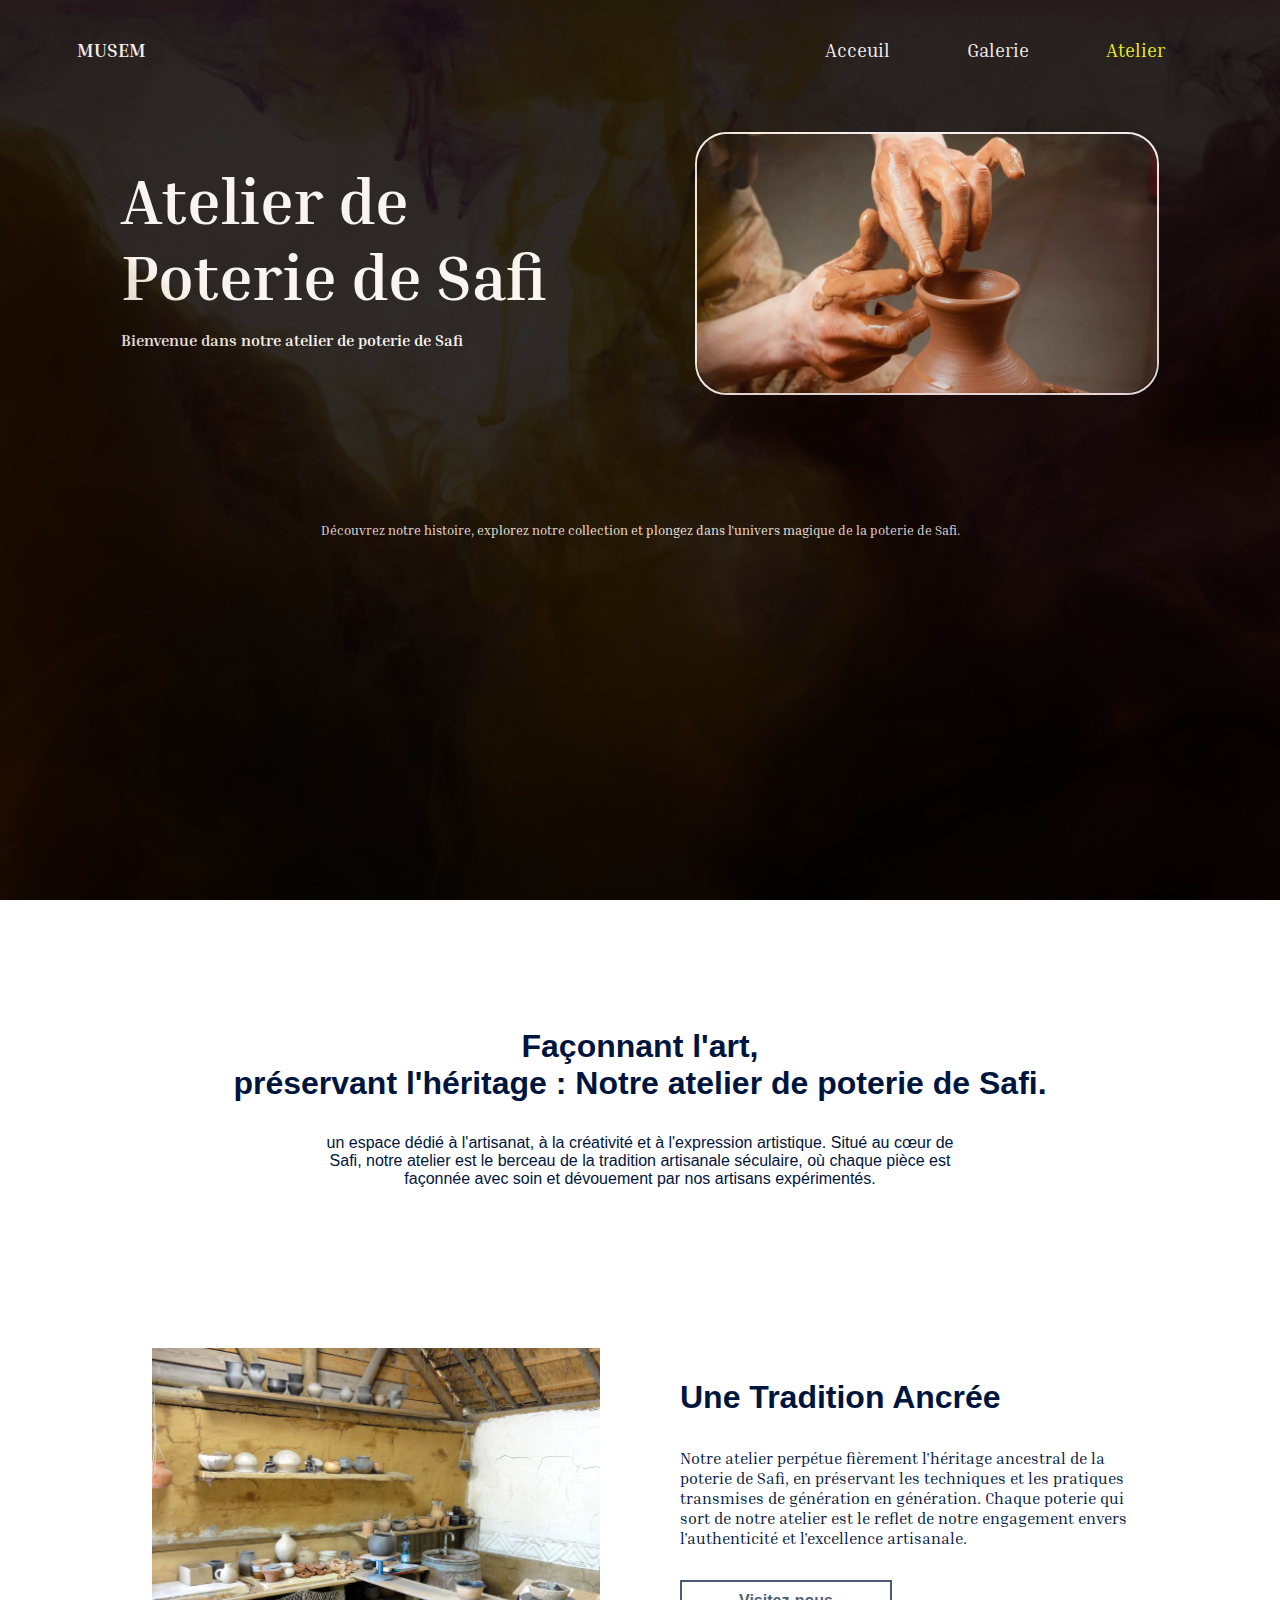
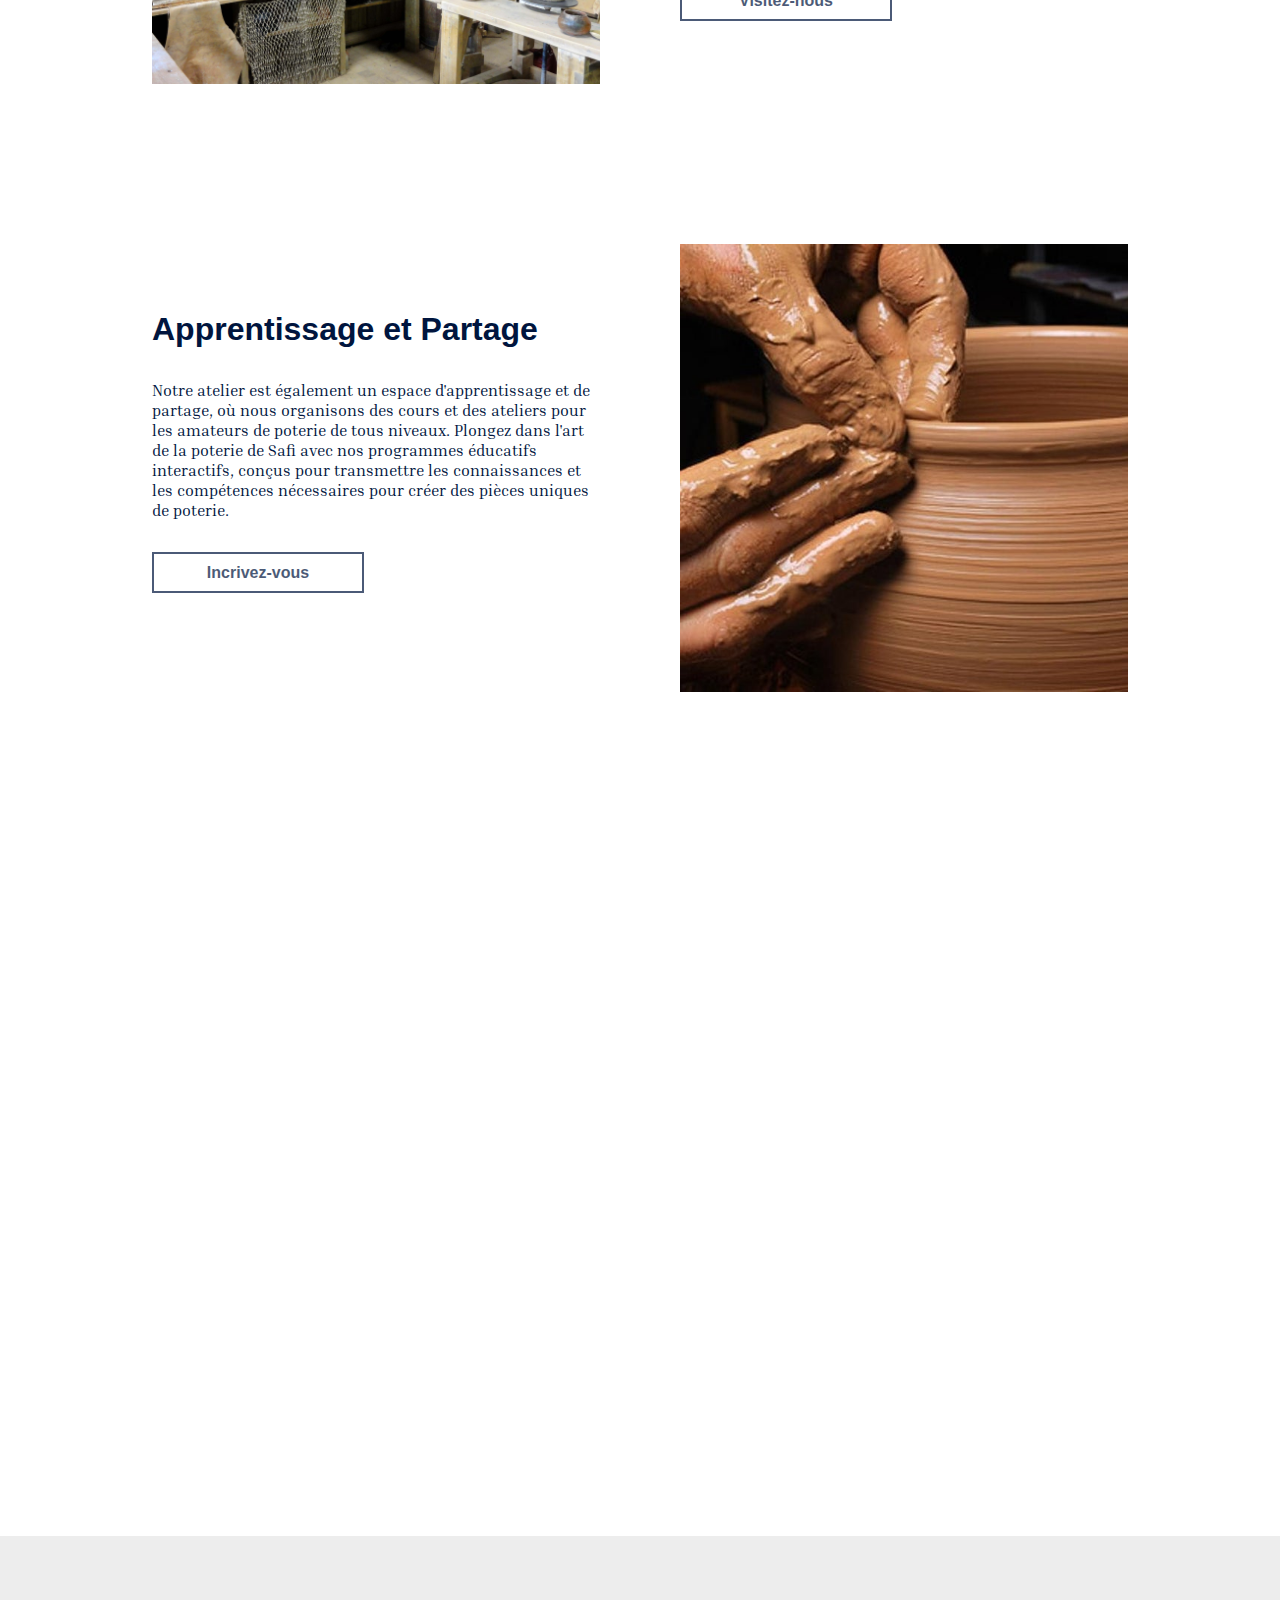
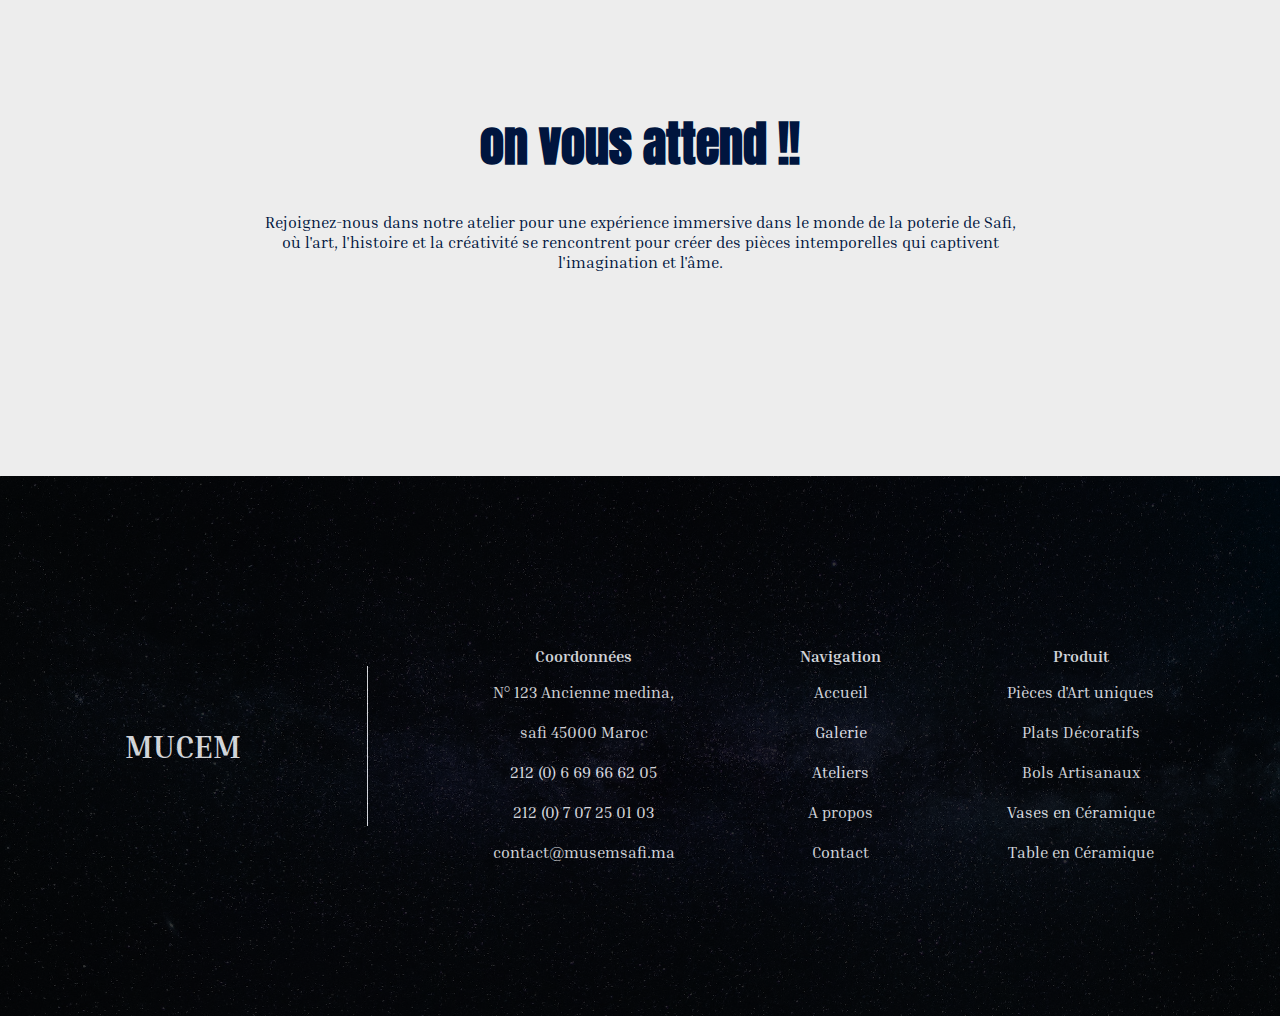
==== code/atelier.html @ c01fb193 "la partie desktop sans caroussel et faq" ====
<!DOCTYPE html>
<html lang="en">
<head>
    <meta charset="UTF-8">
    <meta name="viewport" content="width=device-width, initial-scale=1.0">
    <link rel="stylesheet" href="style.css">
    <title>Document</title>
</head>
<body>
    <header class="page3">
        <div class="p2">
            
                <nav class="navi">
                    <div class="logo">
                        <span>
                            MUSEM
                        </span>
                    </div>
                    <div class="nav-bar">
                        <ul class="navigation">
                            <li><a href="index.html">Acceuil</a></li>
                            <li><a href="galerie.html" >Galerie</a></li>
                            <li><a href="atelier.html" class="mactive">Atelier</a></li>
                        </ul>
                    </div>
                </nav>
                <div class="contenu-page2">
                    <div class="desc-page2">
                        <h1>
                            Atelier de <br> Poterie de Safi
                        </h1>
                        <p> Bienvenue dans notre atelier de poterie de Safi</p>
                        
                    </div>
                    <div class="image-page2">
                        <img src="../Images/i.webp" alt="">
                    </div>
        
                </div>
            
            <p class="stitre">Découvrez notre histoire, explorez notre collection et plongez dans l'univers magique de la poterie de Safi.</p>

            

        </div>
    </header>
    <main>
        <section class="a-s1">
            <div class="a-s1-desc">
                <h1>
                    Façonnant l'art, <br>
                    préservant l'héritage : Notre atelier de poterie de Safi.
                </h1>
                <p>
                    un espace dédié à l'artisanat, à la créativité et à l'expression artistique. Situé au cœur de Safi, notre atelier est le berceau de la tradition artisanale séculaire, où chaque pièce est façonnée avec soin et dévouement par nos artisans expérimentés.
                </p>

            </div>
            <div class="box-a">
                <img src="../Images/A1.jpg" alt="">
                <div class="box-a-desc">
                    <h3>
                        Une Tradition Ancrée
                    </h3>
                    <p>Notre atelier perpétue fièrement l'héritage ancestral de la poterie de Safi, en préservant les techniques et les pratiques transmises de génération en génération. Chaque poterie qui sort de notre atelier est le reflet de notre engagement envers l'authenticité et l'excellence artisanale.</p>
                    <a href="">Visitez-nous</a>

                </div>

            </div>
            <div class="box-a box2-a">
                <img src="../Images/A2.jpg" alt="">
                <div class="box-a-desc">
                    <h3>
                        Apprentissage et Partage
                    </h3>
                    <p>Notre atelier est également un espace d'apprentissage et de partage, où nous organisons des cours et des ateliers pour les amateurs de poterie de tous niveaux. Plongez dans l'art de la poterie de Safi avec nos programmes éducatifs interactifs, conçus pour transmettre les connaissances et les compétences nécessaires pour créer des pièces uniques de poterie.</p>
                    <a href="">Incrivez-vous</a>

                </div>

            </div>

        </section>
        <section class="a-s2">
            <h1>on vous attend !!</h1>
            <p>Rejoignez-nous dans notre atelier pour une expérience immersive dans le monde de la poterie de Safi, où l'art, l'histoire et la créativité se rencontrent pour créer des pièces intemporelles qui captivent l'imagination et l'âme.</p>

        </section>
    </main>
    <footer>
        <div class="allo">
            <div>
                <h1>MUCEM</h1>
            </div>
            <div class="tr"></div>
            <div>
                <h4>Coordonnées</h4>
                <p>N° 123 Ancienne medina,
                    <br><br>safi 45000 Maroc
                    <br><br>212 (0) 6 69 66 62 05
                    <br><br>212 (0) 7 07 25 01 03
                    <br><br>contact@musemsafi.ma
                </p>
            </div>
            <div>
                <h4>Navigation</h4>
                <p>Accueil
                 <br><br>Galerie
                 <br><br>Ateliers
                 <br><br>A propos
                 <br><br>Contact
                </p>
            </div>
            <div>
                <h4>Produit</h4>
                <p>Pièces d'Art uniques
                 <br><br>Plats Décoratifs
                 <br><br>Bols Artisanaux
                 <br><br>Vases en Céramique
                 <br><br>Table en Céramique
                </p>
            </div>
        </div>
    </footer>
    
</body>
</html>
---- code/style.css ----
@import url('https://fonts.cdnfonts.com/css/brogte');
@import url('https://fonts.googleapis.com/css2?family=Anton&family=Inria+Serif:wght@300;400;700&family=Irish+Grover&display=swap');
@import url('https://fonts.googleapis.com/css2?family=Inria+Serif:wght@300;400;700&family=Irish+Grover&display=swap');

body, h1, h2, h3, h4, h5, h6, p, ol, ul {
    font-family: Inria Serif;
    margin: 0;
    padding: 0;
  }
  
  ol, ul {
    list-style: none;
  }
  
  img {
    max-width: 100%;
    height: auto;
  }
 

.page1{
    height: 100vh;
    background-image: url('../Images/1.jpg');
    background-position:center;
    background-size: cover;
}
.navi{
    display: flex;
    padding: 2em 4em;
    justify-content: space-between;
    font-size: 1.2em;
}
.navigation{
    display: flex;    
}

.navigation li{
    margin: 0 2em;
}
.navigation li a{
    text-decoration: none;
    color: white;
}

.logo span{
    color: white;
    font-weight: 700;
}

.mactive{
    color: #eeff00 !important;
}


.contenu-page1{
    display: flex;
    justify-content: space-between;
    align-items: center;
    margin: 2em 4em;
}

.desc-page1{
    width: 50%;
}
.desc-page1 h1{
    color: white;
    font-size: 4em;
}
.desc-page1 p{
    width: 60%;
    color: white;
    margin: 1em 0;
    font-weight: 700;
}
.desc-page1 a{
    background-color: white;
    padding: 0.6em 2em;
    border-radius: 2em;
    display: inline-block;
    margin: 1em 0;
    text-decoration: none;
    color: #494949;
    font-weight: 700;
}

.desc-page1 a:hover{
    
    border: 2px solid white;
    color: white;
    background-color: transparent;
    transition-duration: 1s;
}
.image-page1 {
    width: 50%;
    display: flex;
    justify-content: center;

}
.image-page1 img{
    width: 60%;
    
}


.s2{
    height: 60vh;
    background-image: url(../Images/bg.jpg);
    background-position:center;
    text-align: center;
    padding: 2em 2em;    
    display: flex;
    align-items: center;  
}
.s2 h1{
    font-family: 'Brogte', sans-serif;
    color: #00153E;
    font-size: 2em;                                                
}
.s2 p{
    width: 50%;
    margin: 1em auto;
    font-family: 'Brogte', sans-serif;
    color: #00153E;
}
.s2 a{
    background-color: #00153E;
    padding: 0.6em 2em;
    border-radius: 2em;
    display: inline-block;
    margin: 1em 0;
    text-decoration: none;
    color: white;
    font-weight: 700;
}

.s2 a:hover{
    border: 2px solid #00153E;
    color: #00153E;
    background-color: transparent;
    transition-duration: 2s;
}
/*-------------------------------------------------------------------------------------------------*/

.s3{
    height: 90vh;
    background-color: #EDEDED;
}

.s3 h1{
    font-family: 'Brogte', sans-serif;
    color: #00153E; 
    text-align: center;
    font-size: 2em;
    padding: 2em 0;
}
.i{
    width: 25%;
}
.caroussel{
    width: 100%;
    display: flex;
    position: relative;
   
    
}

.caroussel ul{
    margin: 0;
    padding: 0;
    list-style: none;
}

.slide{
    position: absolute;
    opacity: 0;
}

.slide[data-active]{
    opacity: 1;
}


.crou-desc{
    width: 25%;
    
}

.caroussel ul li{
    display: flex;
    justify-content: center;
    align-items: center;
    gap: 5em;
}

.caroussel ul li h2{
    font-family: 'Brogte', sans-serif;
    color: #00153E; 
}
.caroussel ul li p{
    
    margin: 1em 0;
}

/*-------------------------------------------------------------------------------------------------*/


.s4{
    height: 150vh;
    background-image: url('../Images/bg.jpg');
    background-size: cover;
    background-position: center;
}

.s4-t{
    text-align: center;
    font-family: 'Brogte', sans-serif;
    color: #00153E;
    font-size: 2em;
    padding-top: 2em;
    
}

.el1-s4{
    display: flex;
    align-items: center;
    justify-content: center;
    gap: 5em;
}

.s4-desc{
    width: 25%;

}

.s4-desc p{
    font-weight: 700;
    margin-bottom: 3em;
}

.s4-desc a{
    background-color: #00153E;
    padding: 0.7em 3em;
    border-radius: 2em;
    text-decoration: none;
    color: aliceblue;
}

.s4-desc a:hover{
    border: 2px solid #00153E;
    color: #00153E;
    background-color: transparent;
    transition-duration: 1s;
}

.el2-s4{
    display: flex;
    align-items: center;
    justify-content: center;
    gap: 5em;
    margin: 4em 0;
}

.s4-el2-desc{
    width: 25%;
    
}
.s4-el2-desc h2{
    font-family: 'Brogte', sans-serif;
    color: #00153E;
    font-size: 2em;
    margin: 1em 0;
}
.s4-el2-desc p{
    font-weight: 700;
    margin-bottom: 3em;
    text-align: right;
}


.faq{
    height: 100vh;
    background-color: #EDEDED;
}

.faq h1{
    font-family: 'Brogte', sans-serif;
    color: #00153E;
    text-align: center;
    font-size: 3em;
    padding: 1em 0;
}


footer{
    height: 60vh;
    background-image: url('../Images/1.jpg');
    background-position:center;
    background-size: cover;
    display: flex;
    align-items: center;
    
}
.allo{
    height: 60vh;
    width: 100%;
    display: flex;
    align-items: center;
    justify-content: space-evenly;
    background-color: black;
    opacity: 0.8;
}
footer h4{
    color: white;
    text-align: center;
    margin: 1em 0;
}
footer h1{
    color: white;
    text-align: center;
    
}
footer p{
    color: white;
    text-align: center;
   
}
.tr{
    border-left: 1px solid white;
    height: 10em;
}

/*-------------------------------------------------------------------------------------------------*/

.stitre{
    text-align: center;
    color: white;
    font-size: 0.8em;
}

.page2{
    height: 100vh;
    background-image: url('../Images/6.jpg');
    background-position:center;
    background-size: cover;
    
    
}

.p2 {
    background-color: black;
    height: 100vh;
    opacity: 0.8;
    
    
    
}


.contenu-page2{
    display: flex;
    justify-content: space-around;
    align-items: center;
    margin: 2em 4em;
}

.desc-page2{
    width: 40%;
}
.desc-page2 h1{
    color: white;
    font-size: 4em;
}
.desc-page2 p{
    width: 78%;
    color: white;
    margin: 1em 0;
    font-weight: 700;
}
.desc-page2 a{
    background-color: white;
    padding: 0.6em 2em;
    border-radius: 2em;
    display: inline-block;
    margin: 1em 0;
    text-decoration: none;
    color: #494949;
    font-weight: 700;
}
.image-page2 {
    width: 40%;
    display: flex;
    justify-content: center;
    border: 2px solid white;
    border-radius: 2em;

}
.image-page2 img{
    
    border-radius: 2em;
    
}

.stitre{
    margin-top: 10em ;
   
}


.s1-g{
    height: 100vh;
    
    background-image: url('../Images/bg.jpg');
    background-size: cover;
    background-position: center;
    display: flex;
    flex-direction: column;
    align-items: center;
}

.s1-g h1{
    font-family: 'Brogte', sans-serif;
    color: #00153E;
    text-align: center;
    font-size: 3em;
    padding: 1em 0;

}

.s1-g p{
    font-family: 'Brogte', sans-serif;
    color: #00153E;
    text-align: center;
    font-size: 1em;
    width: 60%;

}


.horaire{
    background-color: #494949;
    margin: 4em 0;
    width: 50%;
    height: 35vh;
    display: flex;
    align-items: center;
    justify-content: space-around;
}

.line{
    border-left: 2px solid white;
    width: 0%;
    height:  80% ;
}

.htt{
    text-align: center;
    font-family: 'Brogte', sans-serif;
    color: white;

}
.s2-g{
    height: 280vh;
    
    background-image: url('../Images/bg.jpg');
    background-size: cover;
    background-position: center;
    display: flex;
    flex-direction: column;
    align-items: center;
    
}

.s2-g h1{
    font-family: 'Brogte', sans-serif;
    color: #00153E;
    text-align: center;
    font-size: 3em;
    padding: 1em 0;

}
.item{
    width: 20%;
    border: 2px solid #00153E;
    height: 45vh;
    display: flex;
    flex-direction: column;
    align-items: center;
    justify-content: space-between;
}
.item img{
    width: 100%;
    height: 70%;
}

.item h4{
    font-family: 'Brogte', sans-serif;
    color: #00153E;
    text-align: center;
    font-size: 1.5em;
    text-decoration: underline;
    margin: 1em 0;
}

.articles{
    display: flex;
    justify-content: space-evenly;
    width: 100%;
}

.b-s2{
    border: 2px solid #00153E;
    padding: 0.6em 3em;
    font-family: 'Brogte', sans-serif;
    display: inline-block;
    margin: 2em 0;
    text-decoration: none;
    color: #00153E;
    font-weight: 700;
    width: 5%;
    text-align: center;
    background-color: white;
    opacity: 0.7;

}

.b-s2:hover{
    background-color: #00153E;
    color: white;
    
    transition-duration: 1s;
}

/*-------------------------------------------------------------------------------------------------*/
.S3-g{
    height: 70vh;
    background-color: #dadada;
    display: flex;
    flex-direction: column;
    align-items: center;
    justify-content: center;

}
.S3-g h1{
    font-family: 'Brogte', sans-serif;
    color: #00153E;
    text-align: center;
    font-size: 3em;
    padding: 1em 0;
}

.S3-g p{
    font-family: 'Brogte', sans-serif;
    color: #00153E;
    text-align: center;
    width: 50%;
    
}
.S3-g a{
    width: 10% !important;
}
.page3{
    height: 100vh;
    background-image: url('../Images/atbg.jpg');
    background-position:center;
    background-size: cover;
}

/*-------------------------------------------------------------------------------------------------*/

.a-s1{
    height: 220vh;
    
    background-image: url('../Images/bg.jpg');
    background-size: cover;
    background-position: center;
    padding: 8em 0;
}

.a-s1-desc h1{
    font-family: 'Brogte', sans-serif;
    color: #00153E;
    text-align: center;
    font-size: 2em;
    
}

.a-s1-desc p{
    font-family: 'Brogte', sans-serif;
    color: #00153E;
    text-align: center;
    margin: 2em auto;
    width: 50%;
}

.box-a{
    display: flex;
    align-items: center;
    justify-content: center;
    gap: 5em;
    margin: 10em 0;
}
.box-a img{
    width: 35%;
}

.box-a-desc {
    width: 35%;    
}

.box-a-desc h3 {
    font-family: 'Brogte', sans-serif;
    color: #00153E;
    font-size: 2em;     
}
.box-a-desc p {    
    color: #00153E;
    
    margin-top: 2em;  

}

.box-a-desc a{
    border: 2px solid #00153E;
    padding: 0.6em 3em;
    font-family: 'Brogte', sans-serif;
    display: inline-block;
    margin: 2em 0;
    text-decoration: none;
    color: #00153E;
    font-weight: 700;
    width: 25%;
    text-align: center;
    background-color: white;
    opacity: 0.7;
}

.box-a-desc a:hover{
    
    background-color: #00153E;
    color: white;
    
    transition-duration: 1s;

}



.box2-a{
    flex-direction: row-reverse;
}


.a-s2{
    height: 60vh;
    background-color: #EDEDED;
    display: flex;
    flex-direction: column;
    justify-content: center;
    align-items: center;
}
.a-s2 h1{
    font-family: anton;
    color: #00153E;
    font-size: 3em;
    text-align: center;  
}

.a-s2 p{
    
    color: #00153E;
    
    text-align: center;
    width: 60%;
    margin: 2em 0;
    
    
}
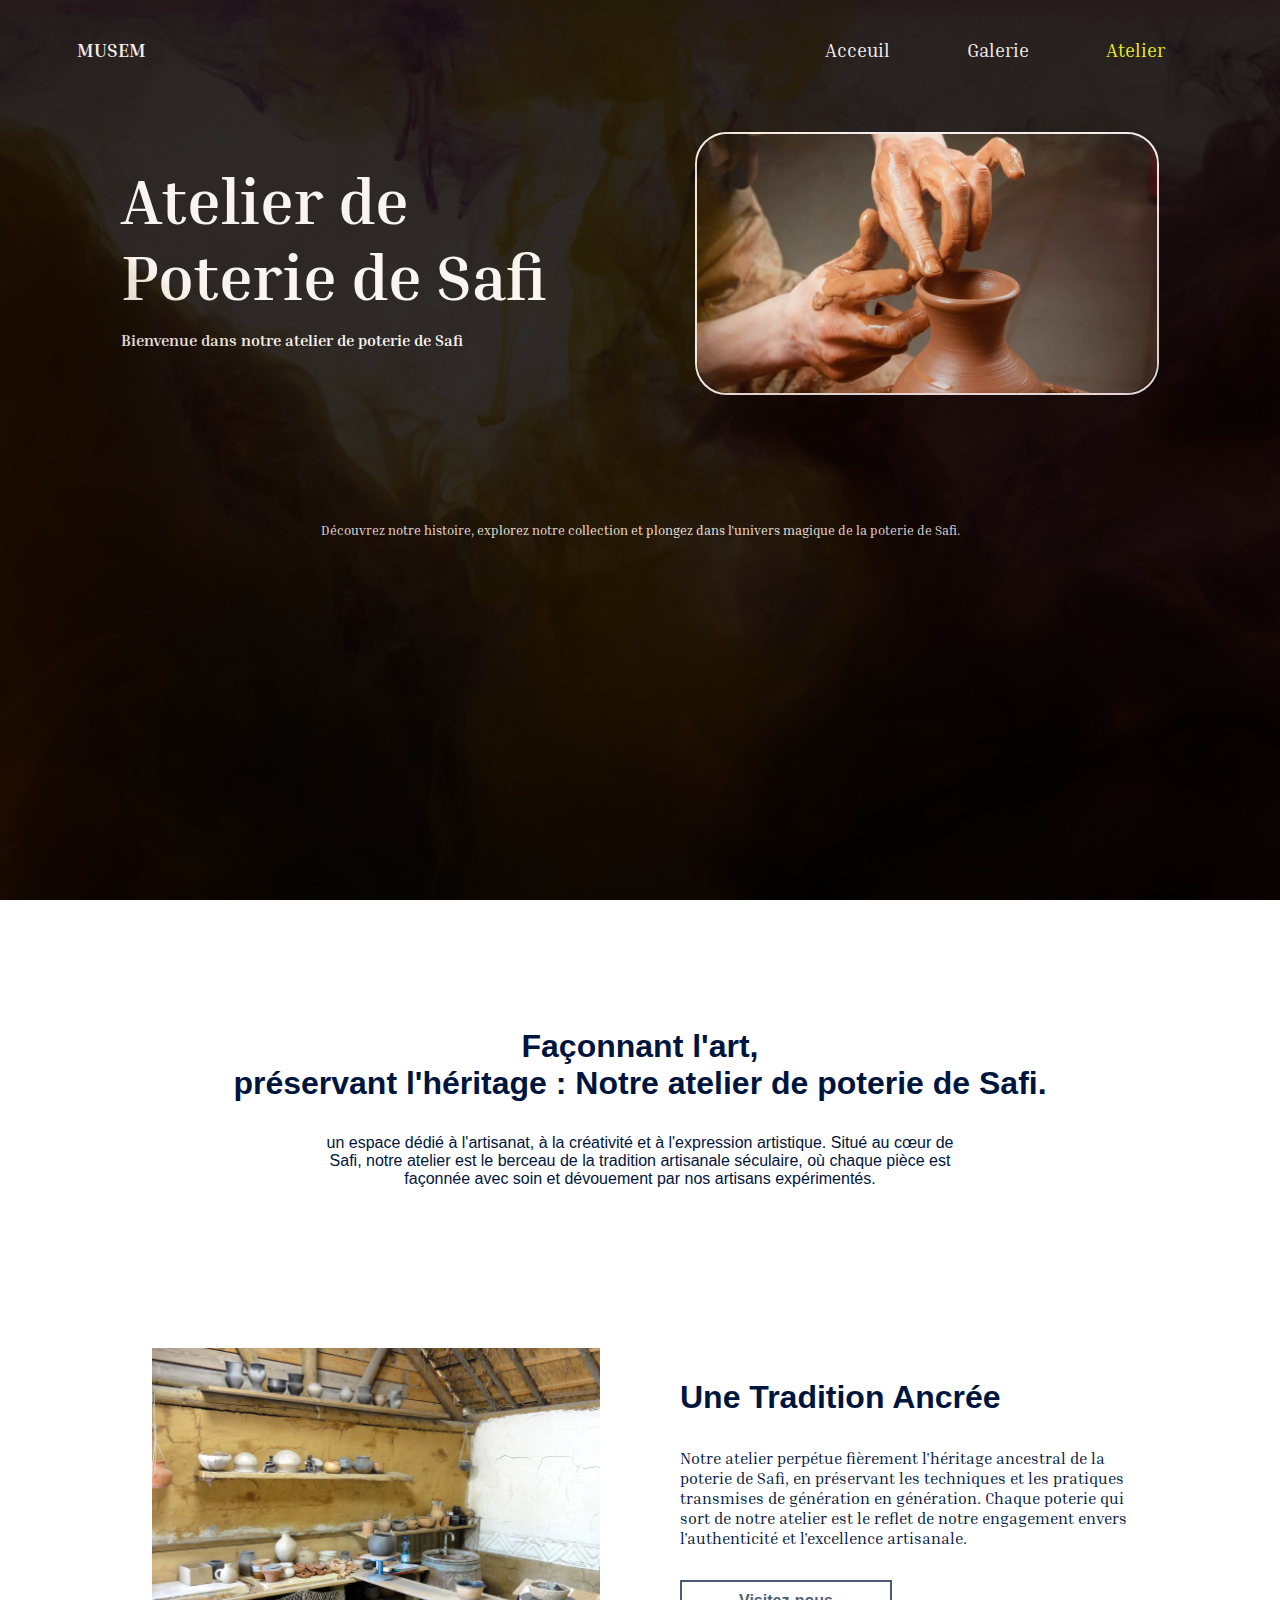
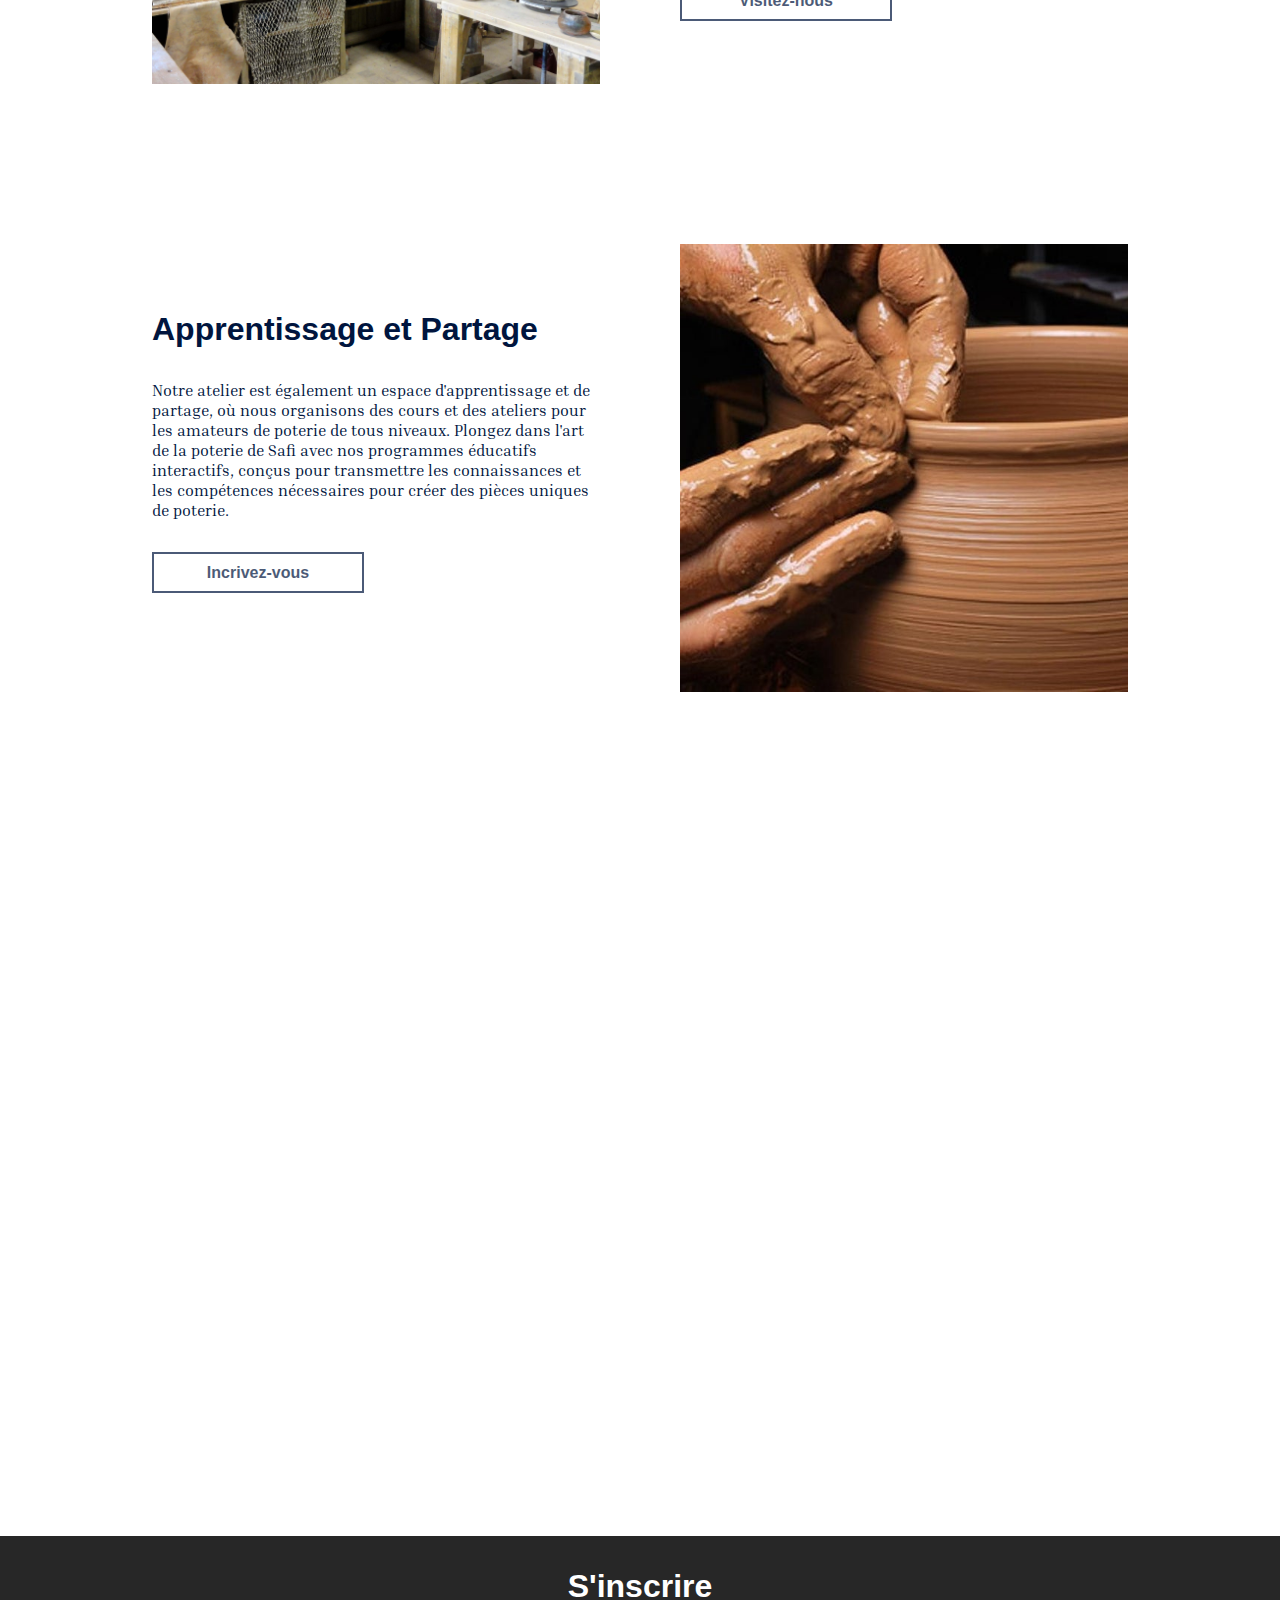
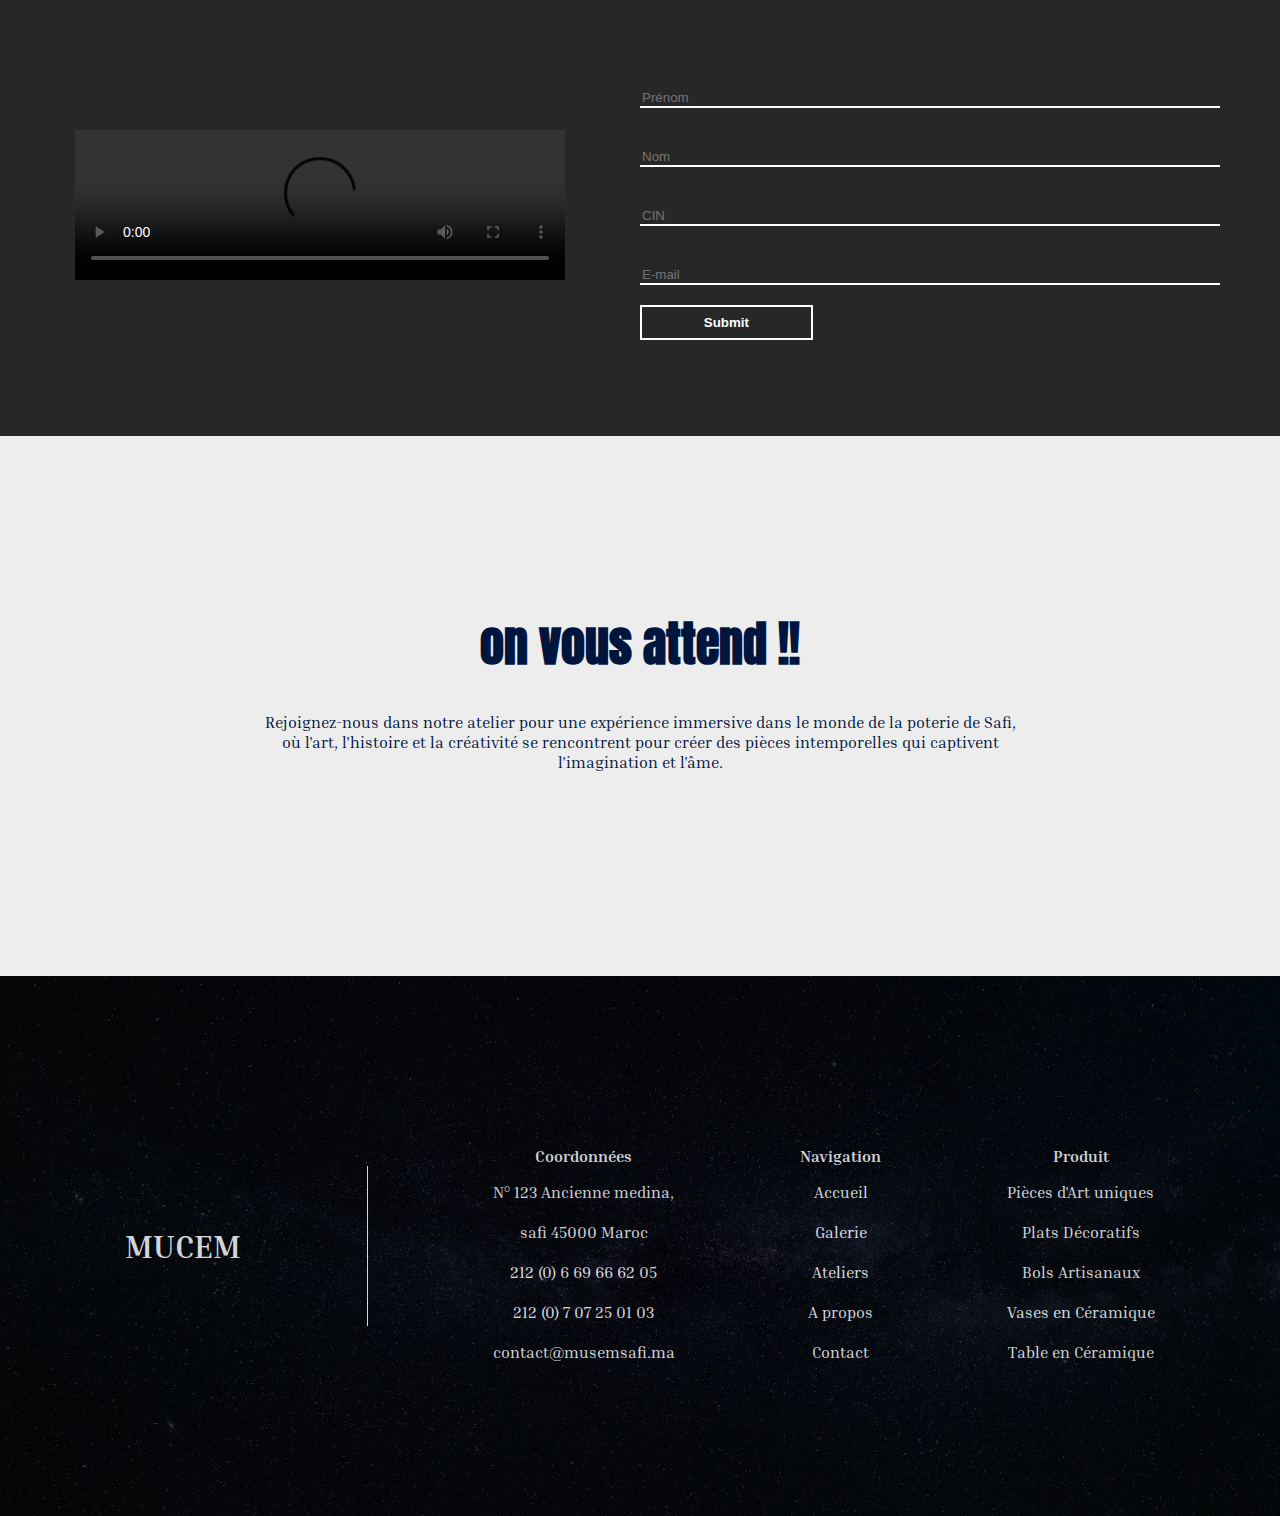
==== commit fc893853: "responsive et burger menu" ====
--- a/code/atelier.html
+++ b/code/atelier.html
@@ -4,26 +4,31 @@
     <meta charset="UTF-8">
     <meta name="viewport" content="width=device-width, initial-scale=1.0">
     <link rel="stylesheet" href="style.css">
-    <title>Document</title>
+    <link rel="stylesheet" href="style-mobile.css">
+    
+    <title>MUSEM - Atelier</title>
 </head>
 <body>
     <header class="page3">
         <div class="p2">
             
-                <nav class="navi">
-                    <div class="logo">
-                        <span>
-                            MUSEM
-                        </span>
-                    </div>
-                    <div class="nav-bar">
-                        <ul class="navigation">
-                            <li><a href="index.html">Acceuil</a></li>
-                            <li><a href="galerie.html" >Galerie</a></li>
-                            <li><a href="atelier.html" class="mactive">Atelier</a></li>
-                        </ul>
-                    </div>
-                </nav>
+            <nav class="navi" id="nav">
+                <div class="logo">
+                    <span>
+                        MUSEM
+                    </span>
+                </div>
+                
+                    <ul class="navigation">
+                        <li><a href="index.html" >Acceuil</a></li>
+                        <li><a href="galerie.html" >Galerie</a></li>
+                        <li><a href="atelier.html" class="mactive">Atelier</a></li>
+                    </ul>
+                    
+                
+                <div id="icon"></div>
+            </nav>
+            <script src="script.js"></script>
                 <div class="contenu-page2">
                     <div class="desc-page2">
                         <h1>
@@ -82,6 +87,35 @@
             </div>
 
         </section>
+        <section class="s-form">
+           <h1>
+            S'inscrire
+           </h1>
+            <div class="formm">
+                <div class="vd">
+                    <video  controls>
+                        <source src="../video/vd.mp4" type="video/mp4">
+                        
+                      Your browser does not support the video tag.
+                      </video>
+                    
+                </div>
+                <div class="f">
+                  
+                    <form action="">
+                        
+                        <input type="text" placeholder="Prénom" class="ifinsc">
+                        <input type="text" placeholder="Nom" class="ifinsc">
+                        <input type="text" placeholder="CIN" class="ifinsc">
+                        <input type="email" placeholder="E-mail" class="ifinsc">
+                        <input type="submit" class="sbmt">
+                        
+                    </form>
+                </div>
+            </div>
+            
+
+        </section>
         <section class="a-s2">
             <h1>on vous attend !!</h1>
             <p>Rejoignez-nous dans notre atelier pour une expérience immersive dans le monde de la poterie de Safi, où l'art, l'histoire et la créativité se rencontrent pour créer des pièces intemporelles qui captivent l'imagination et l'âme.</p>
--- a/code/style.css
+++ b/code/style.css
@@ -50,6 +50,10 @@
 .mactive{
     color: #eeff00 !important;
 }
+#icon{
+    display: none;
+    cursor: pointer;
+}
 
 
 .contenu-page1{
@@ -142,7 +146,7 @@
 /*-------------------------------------------------------------------------------------------------*/
 
 .s3{
-    height: 90vh;
+    height: 150vh;
     background-color: #EDEDED;
 }
 
@@ -156,49 +160,44 @@
 .i{
     width: 25%;
 }
-.caroussel{
+
+
+.carousel{
+    position: relative;    
+}
+
+.carousel_item{
+    height: 300px;
+    background-color: red;
+    padding: 1em;   
+    display: none;
+}
+
+.carousel_item-selected{
+    display: block;
+}
+
+.carousel_nav{
     width: 100%;
-    display: flex;
-    position: relative;
-   
-    
-}
-
-.caroussel ul{
-    margin: 0;
-    padding: 0;
-    list-style: none;
-}
-
-.slide{
+    padding: 4em 0;
+    
     position: absolute;
-    opacity: 0;
-}
-
-.slide[data-active]{
-    opacity: 1;
-}
-
-
-.crou-desc{
-    width: 25%;
-    
-}
-
-.caroussel ul li{
-    display: flex;
-    justify-content: center;
-    align-items: center;
-    gap: 5em;
-}
-
-.caroussel ul li h2{
-    font-family: 'Brogte', sans-serif;
-    color: #00153E; 
-}
-.caroussel ul li p{
-    
-    margin: 1em 0;
+    top: 0;
+    left: 0;
+    background-color: green;
+}
+.carousel_bitton{
+    width: 10px;
+    height: 10px;
+    display: inline-block;
+    background-color: gray;
+    border-radius: 50%;
+    margin: 0 2em;
+    cursor: pointer;
+
+}
+.carousel_bitton-selected{
+    background-color: #00153E;
 }
 
 /*-------------------------------------------------------------------------------------------------*/
@@ -278,10 +277,28 @@
 
 
 .faq{
-    height: 100vh;
+    height: auto;
+    padding: 3em 0;
     background-color: #EDEDED;
-}
-
+    display: flex;
+    flex-direction: column;
+    align-items: center;
+}
+.question{
+    display: flex;
+    align-items: center;
+    justify-content: space-between;
+}
+.reponse p{
+    padding-top: 2em;
+}
+
+.reponse{
+    max-height: 0;
+    overflow: hidden;
+    transition: max-height 1s ease;
+    overflow: hidden;
+}
 .faq h1{
     font-family: 'Brogte', sans-serif;
     color: #00153E;
@@ -291,6 +308,28 @@
 }
 
 
+.faqq{
+    width: 60%;
+    margin-top: 2em;
+    padding-bottom: 1em;
+    border-bottom: 2px solid black;
+    cursor: pointer;
+}
+
+.faqq.active .reponse{
+    max-height: 30em;
+}
+
+.faqq.active button{
+    transform: rotate(180deg);
+}
+
+
+.faqq button{
+    transform: trasform .5s ease-in;
+    background-color: transparent;
+    border-style: none;
+}
 footer{
     height: 60vh;
     background-image: url('../Images/1.jpg');
@@ -487,11 +526,15 @@
     align-items: center;
     justify-content: space-between;
 }
+
+
 .item img{
     width: 100%;
     height: 70%;
 }
 
+
+
 .item h4{
     font-family: 'Brogte', sans-serif;
     color: #00153E;
@@ -500,6 +543,10 @@
     text-decoration: underline;
     margin: 1em 0;
 }
+.item h4:hover{
+    text-decoration: none;
+    
+}
 
 .articles{
     display: flex;
@@ -522,6 +569,11 @@
     opacity: 0.7;
 
 }
+#b-s2-p{
+    font-size: 0.6em;
+    font-family: Inria Serif;
+    width: 80%;
+}
 
 .b-s2:hover{
     background-color: #00153E;
@@ -531,6 +583,10 @@
 }
 
 /*-------------------------------------------------------------------------------------------------*/
+
+
+
+
 .S3-g{
     height: 70vh;
     background-color: #dadada;
@@ -565,6 +621,90 @@
     background-size: cover;
 }
 
+.formm{
+    
+    display: flex;
+    justify-content: center;
+    align-items: center;
+    
+    margin: 2em 0;
+}
+.s-form{
+    height: auto;
+    padding: 2em 0;
+    background-color: #272727;
+
+}
+
+.s-form h1{
+    text-align: center;
+    color: white;
+    font-family: 'Brogte', sans-serif;
+    font-size: 2em;
+    
+}
+
+.vd{
+    width: 45%;
+    display: flex;
+    justify-content: center;
+    align-items: center;
+    
+    
+}
+video{
+    width: 85%;
+}
+
+form{
+    width: 100%;
+    display: flex;
+    flex-direction: column;
+    
+}
+.f{
+    width: 45%;
+    display: flex;
+    flex-direction: column;
+    align-items: center;
+    justify-content: space-around;
+    padding: 2em 2em;
+}
+.f h1{
+    font-family: 'Brogte', sans-serif;
+    color: white;
+    text-align: center;
+}
+.ifinsc{
+    width: 100%;
+    background-color: transparent;
+    border-style: none;
+    border-bottom: 2px solid white !important;
+    margin: 1.5em 0;
+    
+}
+.sbmt{
+    width: 30%;
+    border: 2px solid white;
+    padding: 0.6em 3em;
+    font-family: 'Brogte', sans-serif;
+    display: inline-block;
+    
+    text-decoration: none;
+    color: white;
+    font-weight: 700;
+   
+    text-align: center;
+    background-color: transparent;
+    
+}
+
+.sbmt:hover{
+    background-color: #00153E;
+    color: white;
+    
+    transition-duration: 1s;
+}
 /*-------------------------------------------------------------------------------------------------*/
 
 .a-s1{
@@ -674,4 +814,10 @@
     margin: 2em 0;
     
     
-}+}
+
+
+
+
+
+
--- a/code/style-mobile.css
+++ b/code/style-mobile.css
@@ -0,0 +1,292 @@
+@media only screen and (max-width: 600px){
+
+    nav ul{
+        position: fixed;
+        left: -100%;
+        top: 10%;
+        flex-direction: column;
+        background-color: gray;
+    background-position:center;
+    background-size: cover;
+    height: 35vh;
+        width: 100%;
+        text-align: center;
+        transition: 0.5s;
+
+        
+    }
+    nav ul li{
+        padding: 1em 0;
+    }
+    nav ul li a{
+        font-size: 1.5em;
+    }
+
+    .logo{
+        display: flex;
+        align-items: center;
+    }
+
+    .active #icon:before{
+        content: "\2715";
+    }
+
+    nav.active ul{
+        left: 0;
+    }
+
+    
+
+    
+    .navi ul li:hover{
+         background: rgb(158, 253, 253);
+    }
+
+    #icon{
+        display: block;
+    }
+    #icon:before{
+        content: "\2630";
+        color: white;
+        font-size: 1.5em;
+    }
+
+  
+    .contenu-page1{
+        
+        flex-direction: column-reverse;
+        justify-content: center;
+        margin: 0;
+        
+        
+    }
+    .contenu-page1 img{
+        width: 100%;
+    }
+
+    .contenu-page1 p{
+        width: 100%;
+        text-align: center;
+    }
+
+    .contenu-page1 h1{
+        
+        text-align: center;
+        
+    }
+
+    .desc-page1{
+        width: 80%;
+        margin: 2em 0;
+        display: flex;
+        flex-direction: column;
+        align-items: center;
+        justify-content: center;
+      
+        margin-inline:  auto;
+    }
+
+    .s2 p{
+        width: 80%;
+    }
+
+
+    .s4{
+        height: 180vh;
+    }
+
+    .el1-s4{
+        flex-direction: column;
+        gap: 0em;
+        
+    }
+
+    .s4-desc{
+        width: 80%;
+        display: flex;
+        flex-direction: column;
+        justify-content: center;
+        align-items: center;
+    }
+
+    .s4-desc p{
+        text-align: center;
+    }
+    .s4-desc a{
+        
+    }
+
+    .el2-s4{
+        flex-direction: column;
+        gap: 0em;
+    }
+    .s4-el2-desc{
+        width: 100%;
+        display: flex;
+        flex-direction: column;
+        align-items: center;
+        justify-content: center;
+        
+    }
+    .s4-el2-desc p{
+        text-align: center;
+        width: 80%;
+
+    }
+    footer{
+        height: 120vh;
+    }
+    .allo {
+       flex-direction: column;
+       height: 120vh;
+       gap : 1em;
+    }
+    .tr{
+        border-top: 2px solid white;
+        height: 0%;
+        width: 70%;
+    }
+
+
+
+    .contenu-page2{
+        flex-direction: column-reverse;
+        height: 78vh;
+        justify-content: center;
+        align-items: center;
+        gap: 5em;
+        padding: 0;
+        margin: 0;
+    }
+    .desc-page2{
+        width: 80%;
+        
+    }
+
+
+    .image-page2{
+        width: 80%;
+    }
+
+    .desc-page2 h1{
+        text-align: center;
+        font-size: 3em;
+    }
+
+    .desc-page2 p{
+        text-align: center;
+        width: 100%;
+    }
+
+    .stitre{
+       margin: 0;
+       width: 80%;
+       margin: 0 auto;
+    }
+
+
+
+    .s1-g h1{
+        font-size: 2em;
+        padding-top: 2em;
+    }
+    .s1-g p{
+        width: 80%;
+    }
+
+    .horaire{
+        width: 80%;
+        flex-direction: column;
+    }
+    .line{
+        height: 0%;
+        width: 70%;
+        border-top: 2px solid white;
+    }
+
+    .s1-g{
+        height: 70vh;
+    }
+
+    .s2-g{
+        height: auto;
+        padding: 2em;
+    }
+    .articles{
+        flex-direction: column;
+    }
+    .item{
+        width: 80%;
+        margin: 1em auto;
+    }
+    .b-s2{
+        width: 40%;
+    }
+
+
+    .S3-g p{
+        width: 80%;
+    }
+    .S3-g a{
+        width: 50% !important;
+        
+    }
+    
+    .a-s1{
+        padding: 2em 0;
+        height: auto;
+    }
+    .a-s1-desc h1{
+        font-size: 1.6em;
+        width: 80%;
+        margin: 0 auto;
+    }
+
+    .a-s1-desc p{        
+        width: 80%;
+    }
+    .box-a{
+        flex-direction: column;
+        margin: 3em 0;
+    }
+    .box-a img{
+        width: 80%;
+    }
+
+    .box-a-desc{
+        width: 80%;
+        display: flex;
+        flex-direction: column;
+        align-items: center;
+    }
+    .box-a-desc p{
+        text-align: center;
+    }
+    .box-a-desc a{
+        width: 50%;
+        margin: 2em auto;
+    }
+    .box-a-desc h3{
+        text-align: center;
+    }
+    .a-s2{
+        height: auto;
+        padding: 1em;
+    }
+    .formm{
+        flex-direction: column;
+        border-style: none;
+    }
+    video{
+        width: 100%;
+    }
+    .vd{
+        width: 70%;
+    }
+    .sbmt{
+        width: 50%;
+        margin: 0 auto;
+        padding: 1em 4em !important;
+        text-align: center;
+    }
+}
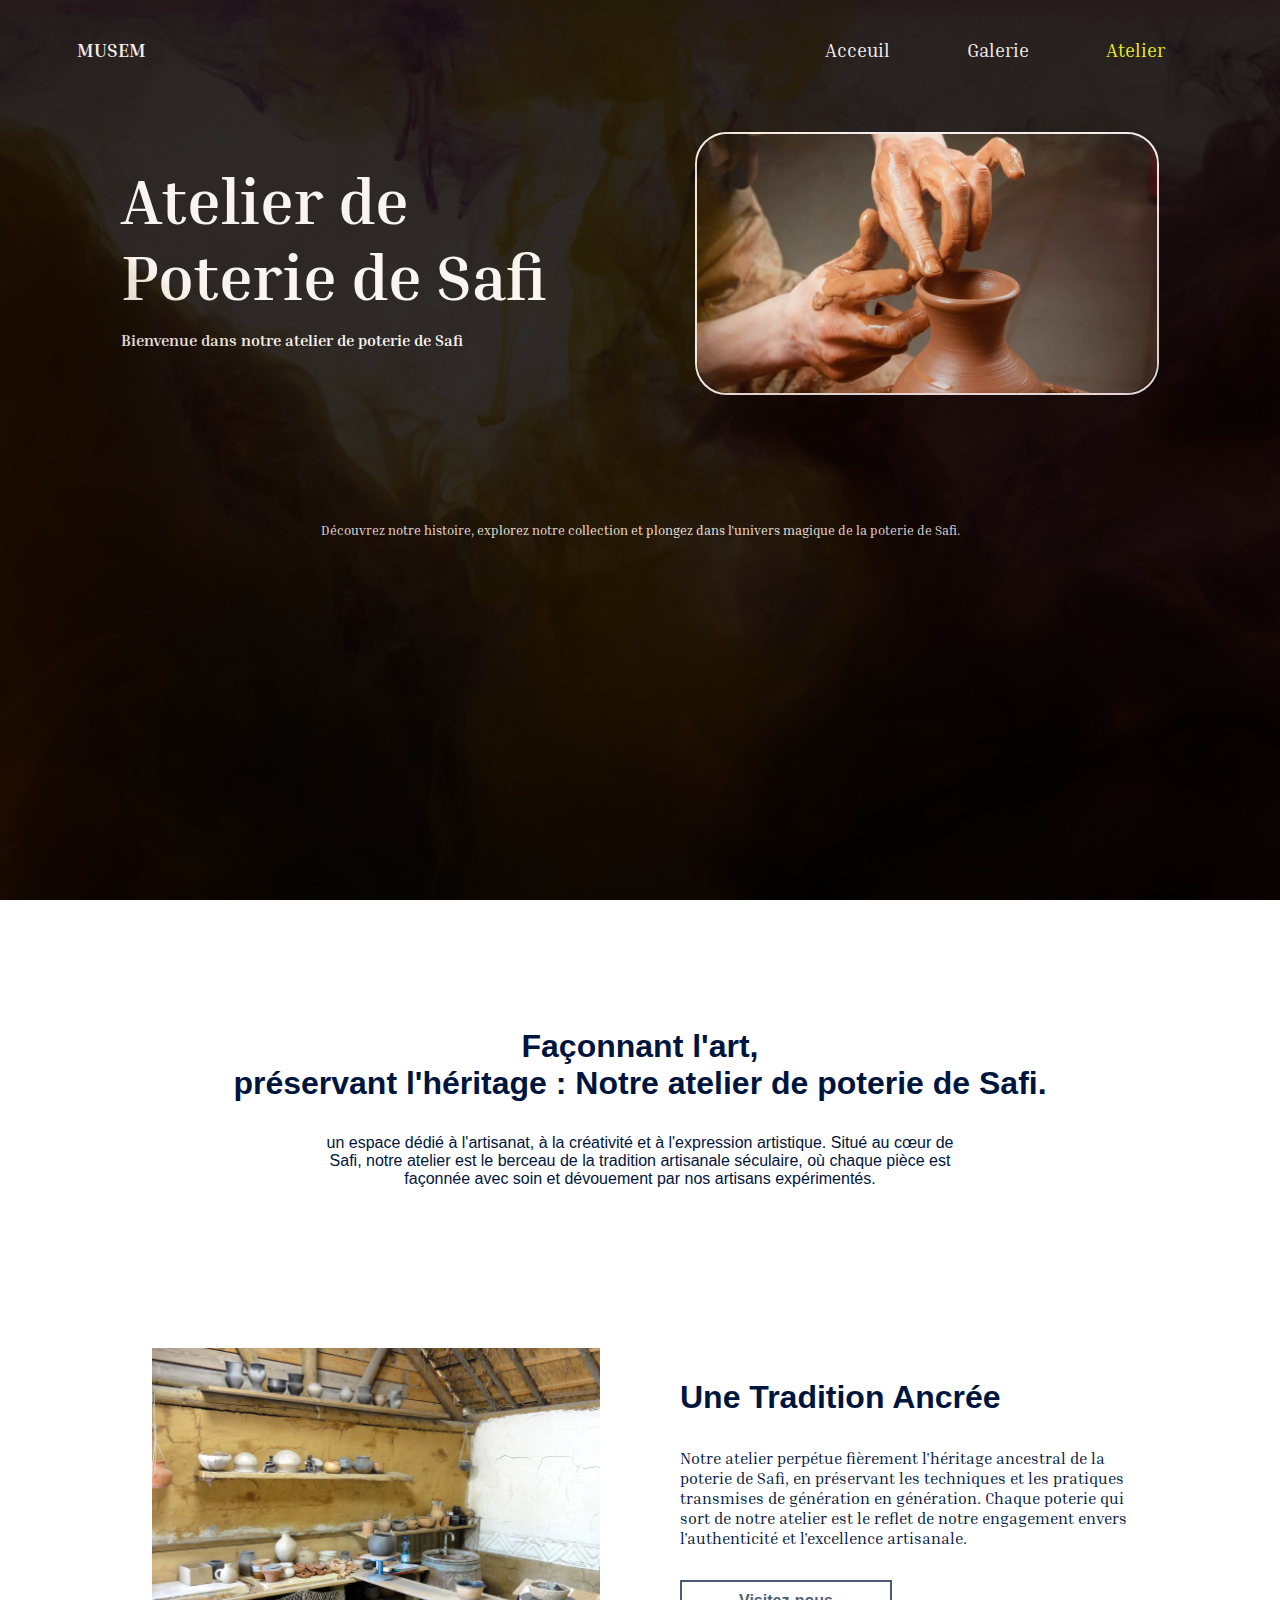
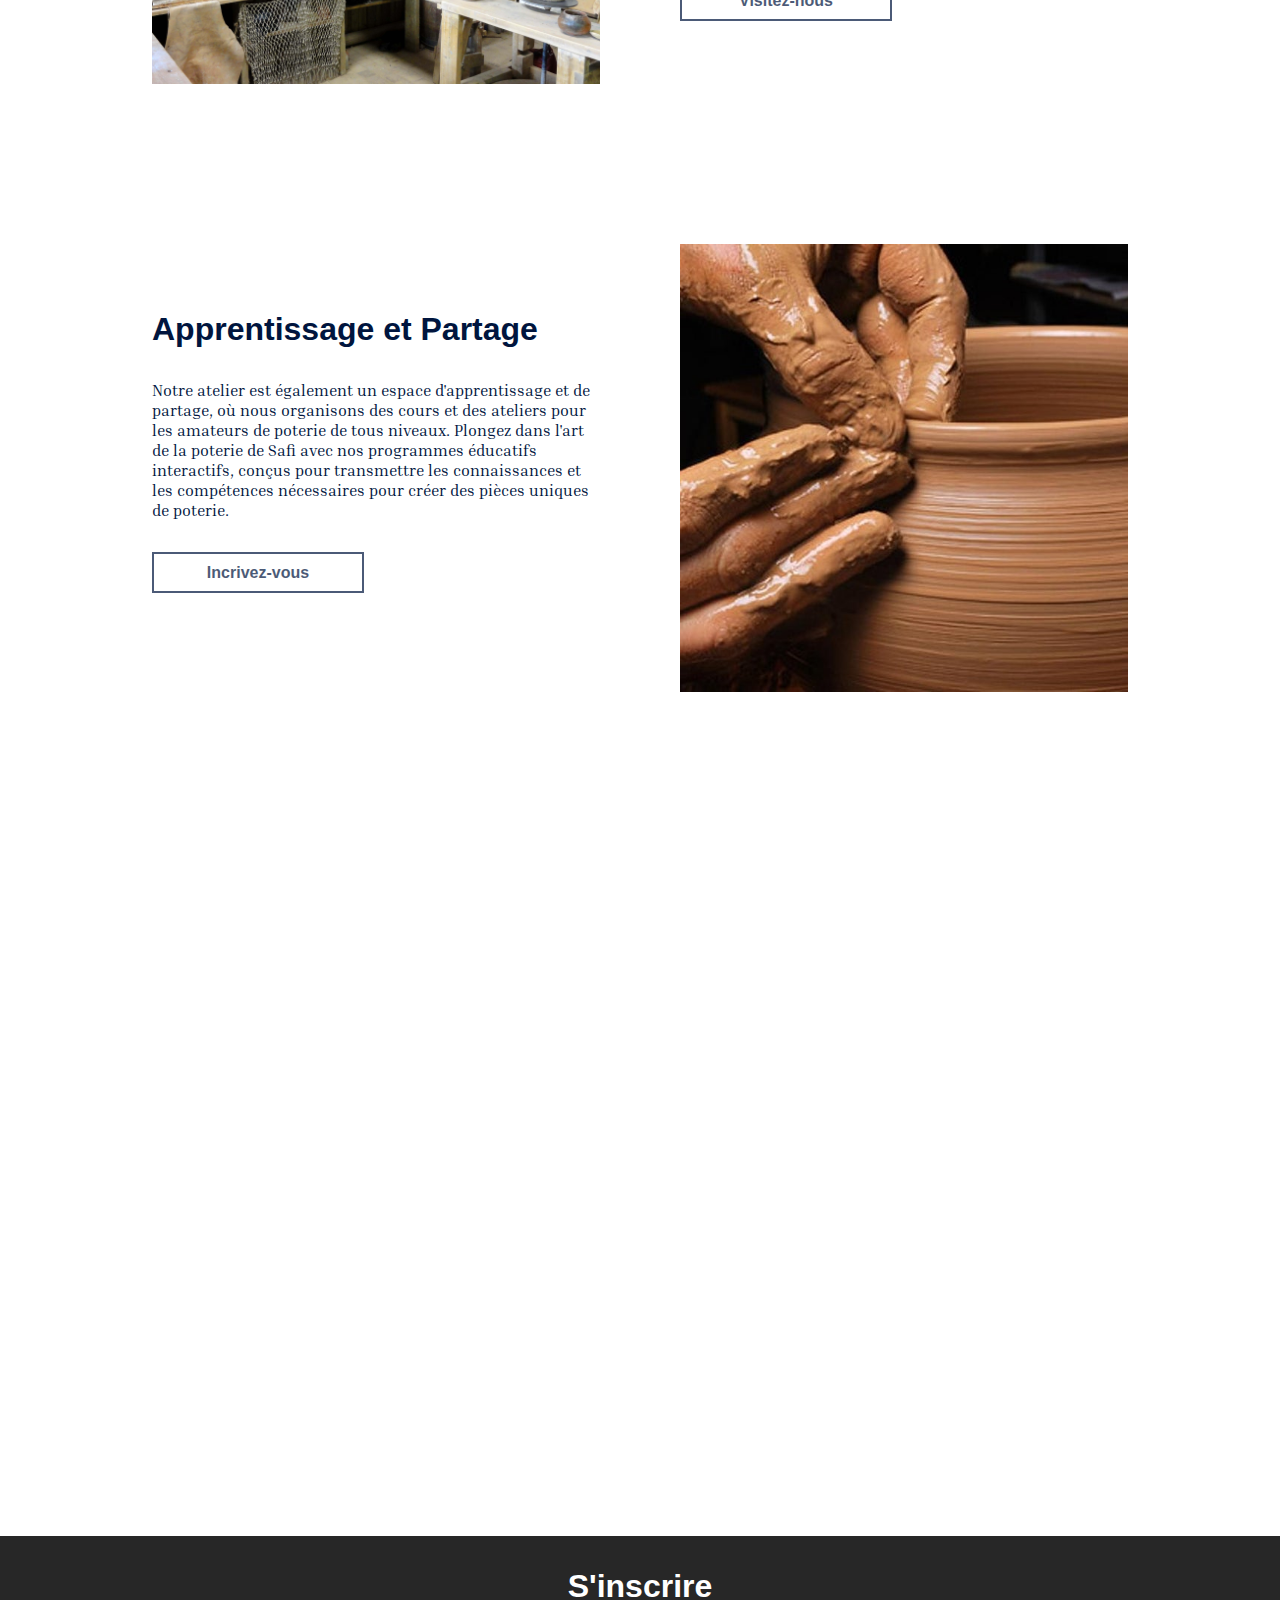
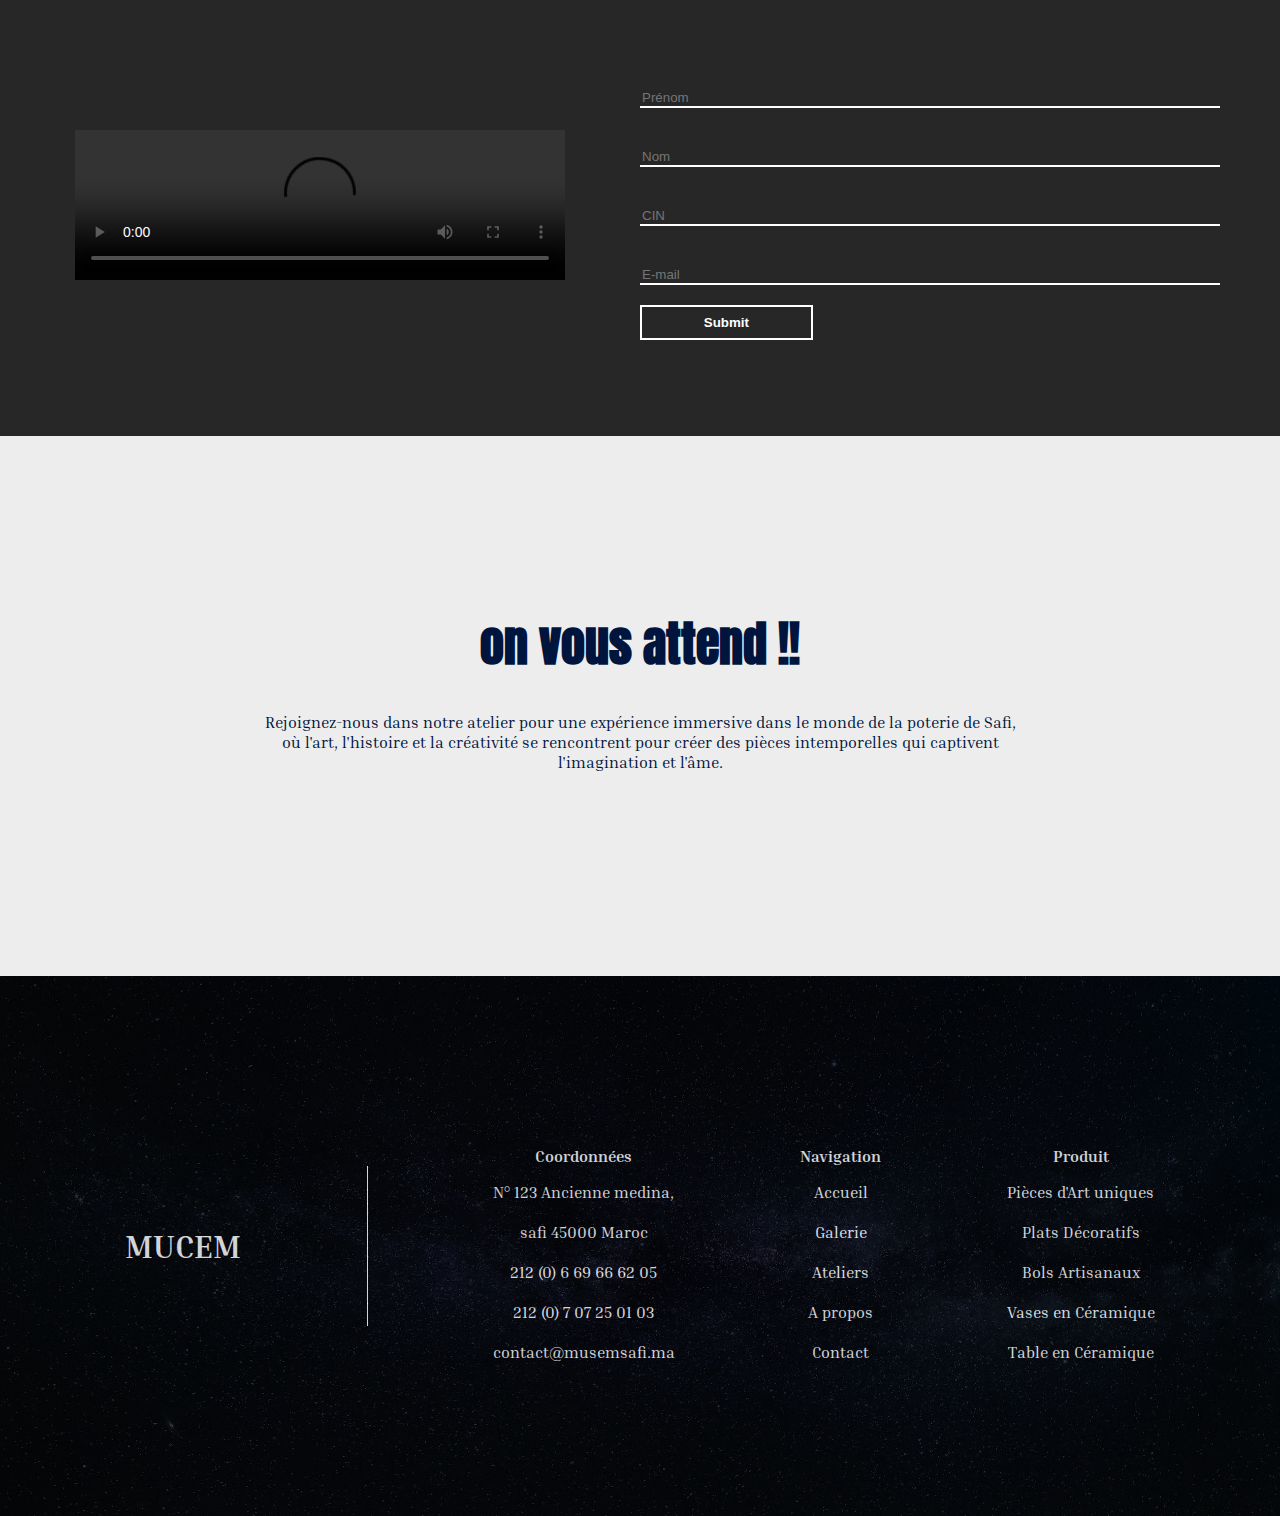
==== commit 30910290: "ajout du fonction rejex" ====
--- a/code/atelier.html
+++ b/code/atelier.html
@@ -104,17 +104,17 @@
                   
                     <form action="">
                         
-                        <input type="text" placeholder="Prénom" class="ifinsc">
-                        <input type="text" placeholder="Nom" class="ifinsc">
-                        <input type="text" placeholder="CIN" class="ifinsc">
-                        <input type="email" placeholder="E-mail" class="ifinsc">
-                        <input type="submit" class="sbmt">
+                        <input type="text" placeholder="Prénom" class="ifinsc" id="firstname">
+                        <input type="text" placeholder="Nom" class="ifinsc" id="lastname">
+                        <input type="text" placeholder="CIN" class="ifinsc" id="cin">
+                        <input type="email" placeholder="E-mail" class="ifinsc" id="mail">
+                        <input type="submit" class="sbmt" onclick="RegEx()">
                         
                     </form>
                 </div>
             </div>
             
-
+            <script src="main.js"></script>
         </section>
         <section class="a-s2">
             <h1>on vous attend !!</h1>
--- a/code/style.css
+++ b/code/style.css
@@ -146,8 +146,12 @@
 /*-------------------------------------------------------------------------------------------------*/
 
 .s3{
-    height: 150vh;
+    height: 100vh;
     background-color: #EDEDED;
+    display: flex;
+    flex-direction: column;
+    justify-content: center;
+    align-items: center;
 }
 
 .s3 h1{
@@ -316,11 +320,11 @@
     cursor: pointer;
 }
 
-.faqq.active .reponse{
+.faqq.activeee .reponse{
     max-height: 30em;
 }
 
-.faqq.active button{
+.faqq.activeee button{
     transform: rotate(180deg);
 }
 
--- a/code/style-mobile.css
+++ b/code/style-mobile.css
@@ -1,17 +1,17 @@
 @media only screen and (max-width: 600px){
 
     nav ul{
-        position: fixed;
-        left: -100%;
-        top: 10%;
-        flex-direction: column;
-        background-color: gray;
-    background-position:center;
-    background-size: cover;
-    height: 35vh;
-        width: 100%;
-        text-align: center;
-        transition: 0.5s;
+            position: fixed;
+            left: -100%;
+            top: 10%;
+            flex-direction: column;
+            background-color: gray;
+        background-position:center;
+        background-size: cover;
+        height: 35vh;
+            width: 100%;
+            text-align: center;
+            transition: 0.5s;
 
         
     }
@@ -179,9 +179,7 @@
     }
 
     .stitre{
-       margin: 0;
-       width: 80%;
-       margin: 0 auto;
+       display: none;
     }
 
 
@@ -289,4 +287,55 @@
         padding: 1em 4em !important;
         text-align: center;
     }
+
+    .text p{
+        display: none;
+    }
+    .mySlides{
+        flex-direction: column;
+        
+    }
+    .mySlides img{
+        height: auto;
+        width: 50%;
+
+    }
+    .text{
+        /* border-right: none;
+        border-right: 3px solid red; */
+       border-right: none !important;
+        display: flex;
+        flex-direction: column;
+        align-items: center;
+        
+        
+    }
+    .text h2{
+        text-align: center;
+    }
+    .text a{
+        font-size: 0.7em;
+    }
+    .s3{
+        height: auto;
+        padding: 2em;
+    }
+    .s3 h1{
+        padding: 1em 0;
+    }
+    .s4{
+        height: auto;
+        padding: 2em;
+    }
+    .s2-g h1{
+        margin-top: 1em;
+    }
+    .horaire{
+        font-size: 0.7em;
+        padding: 2em;
+        display: flex;
+        flex-direction: column;
+        justify-content: center;
+        gap: 1em;
+    }
 }
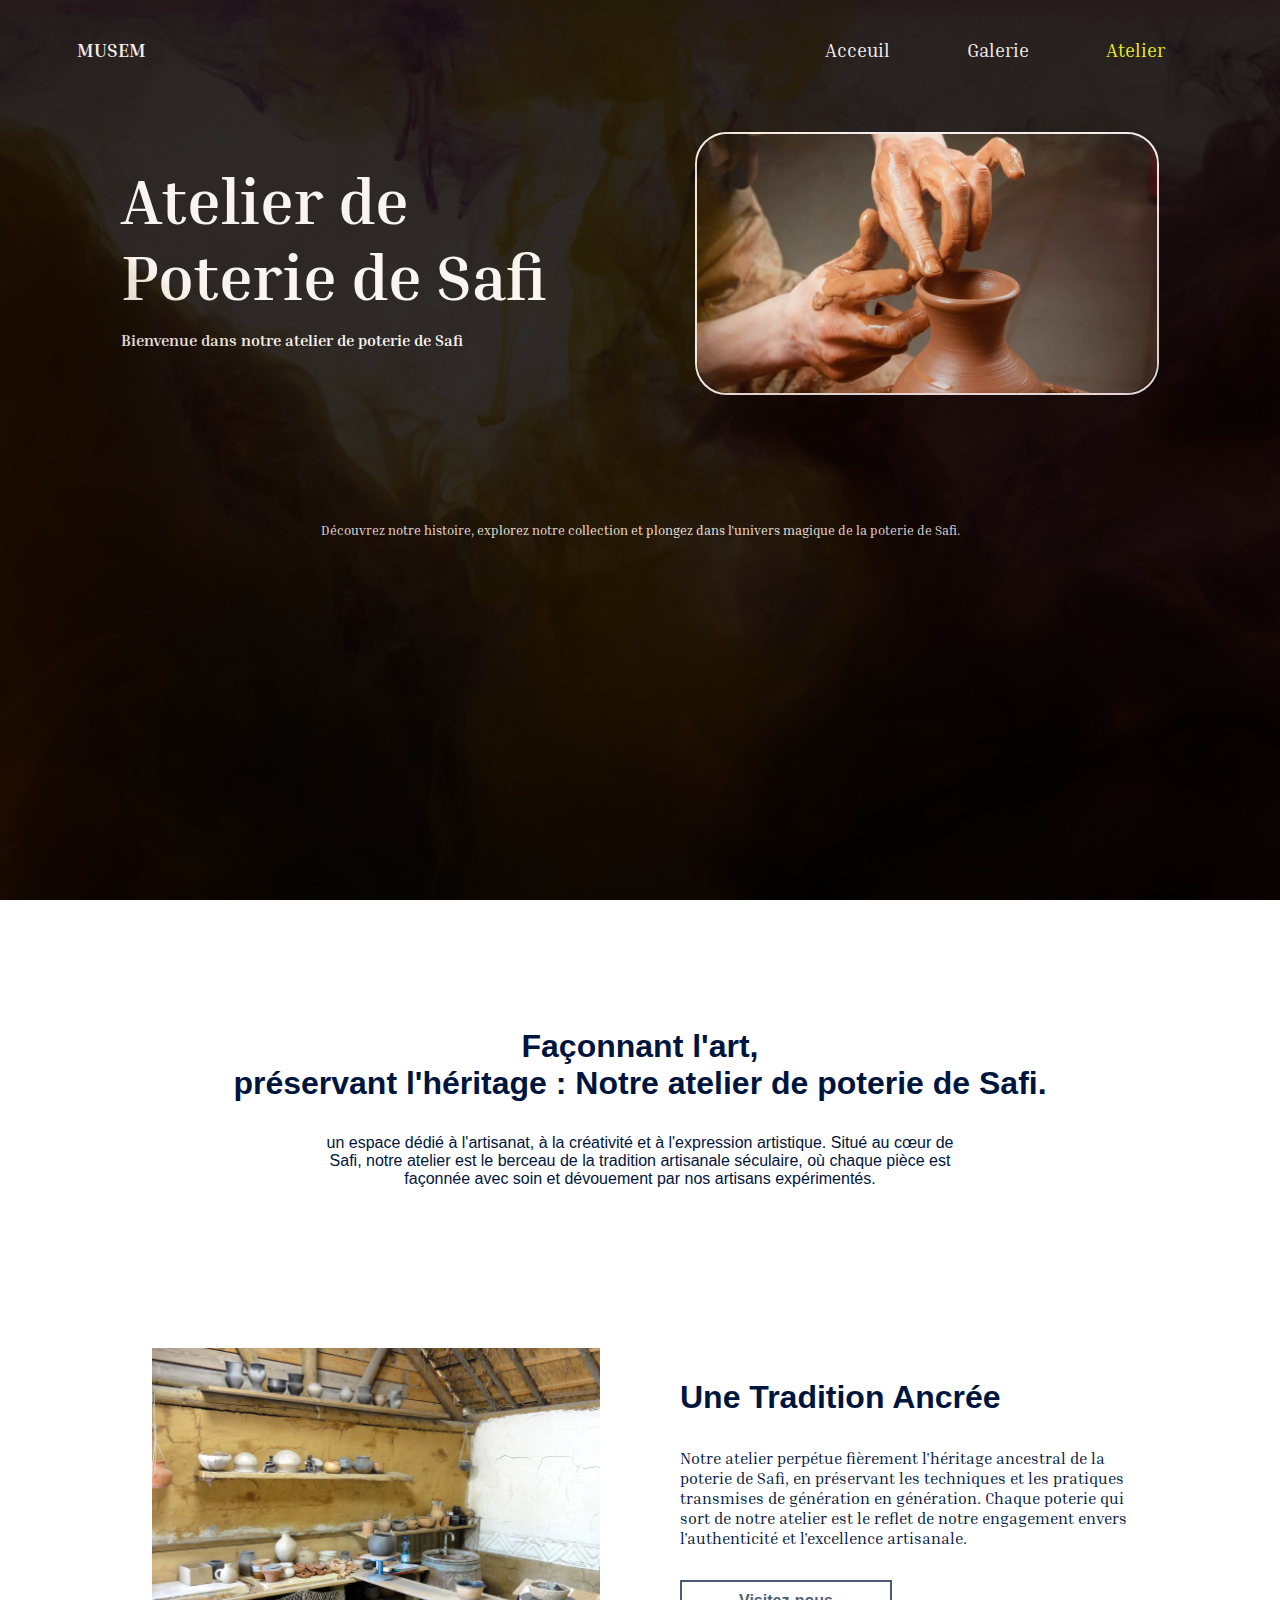
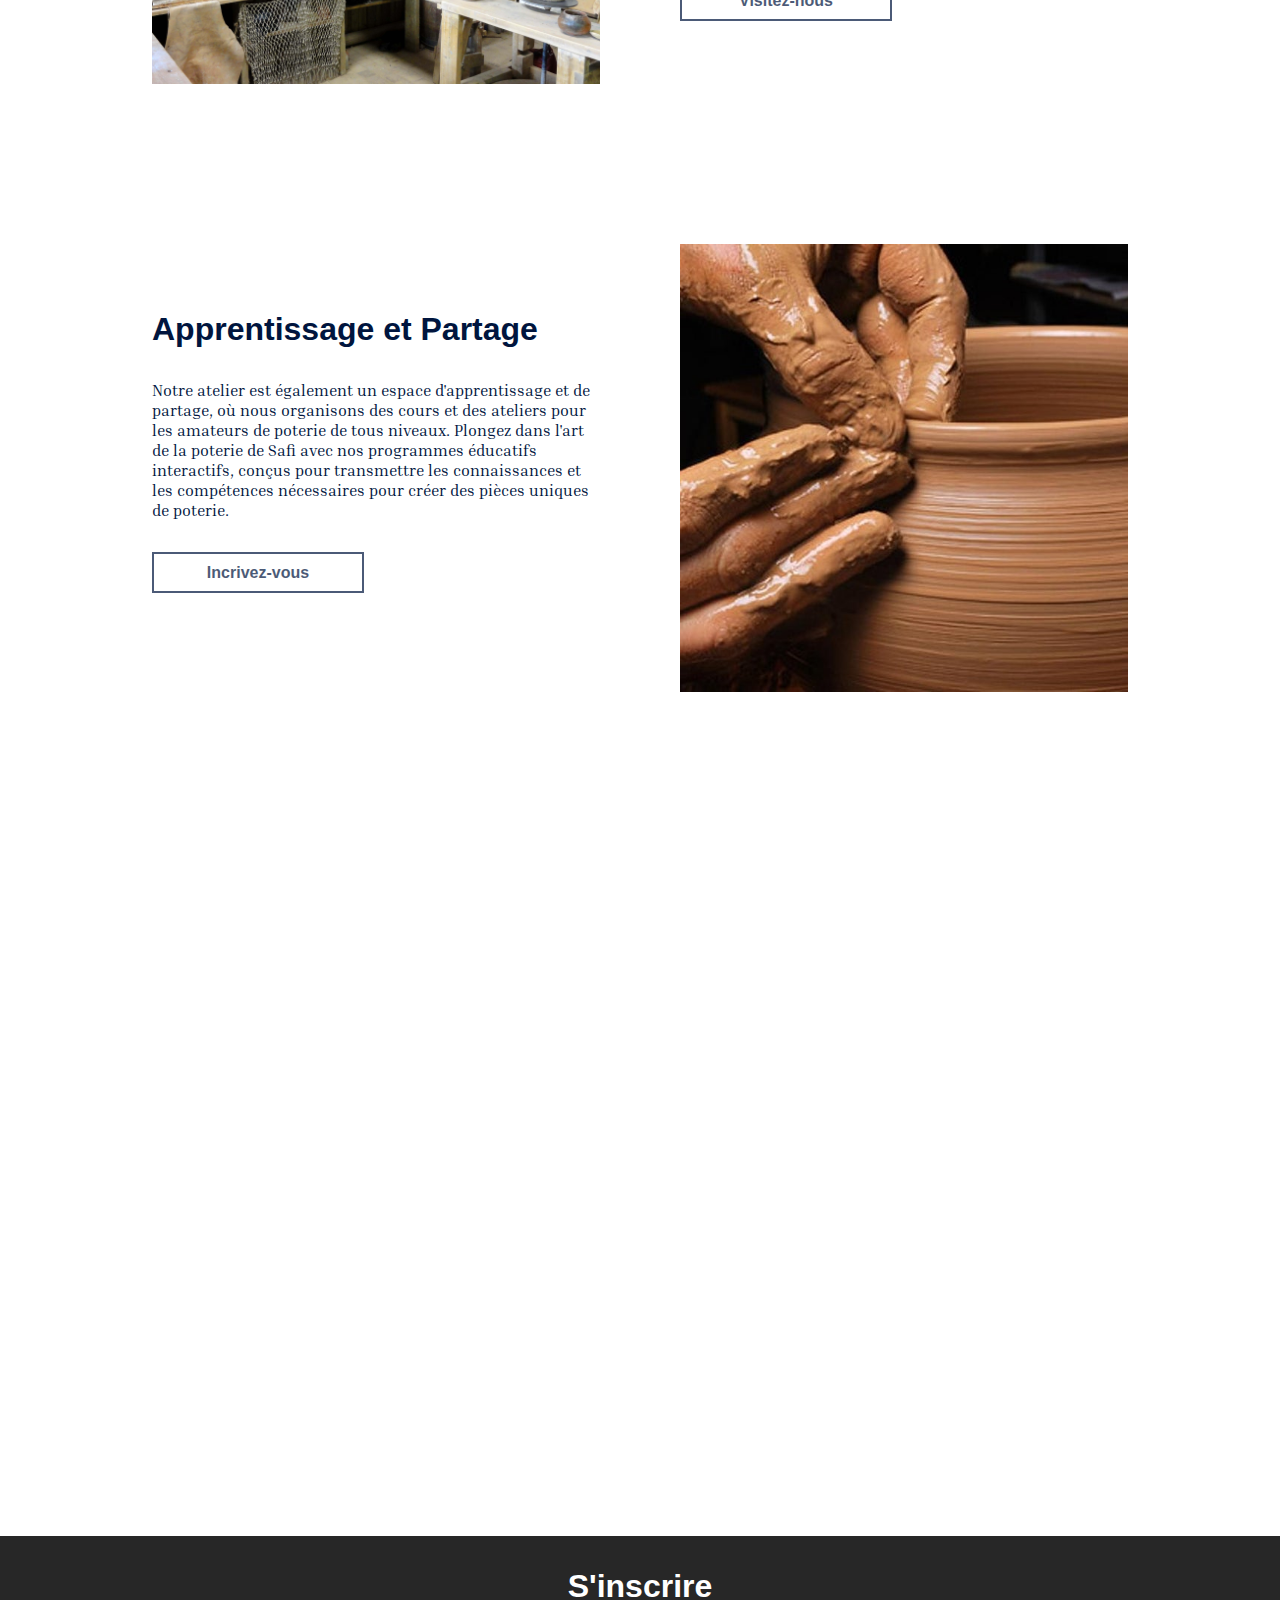
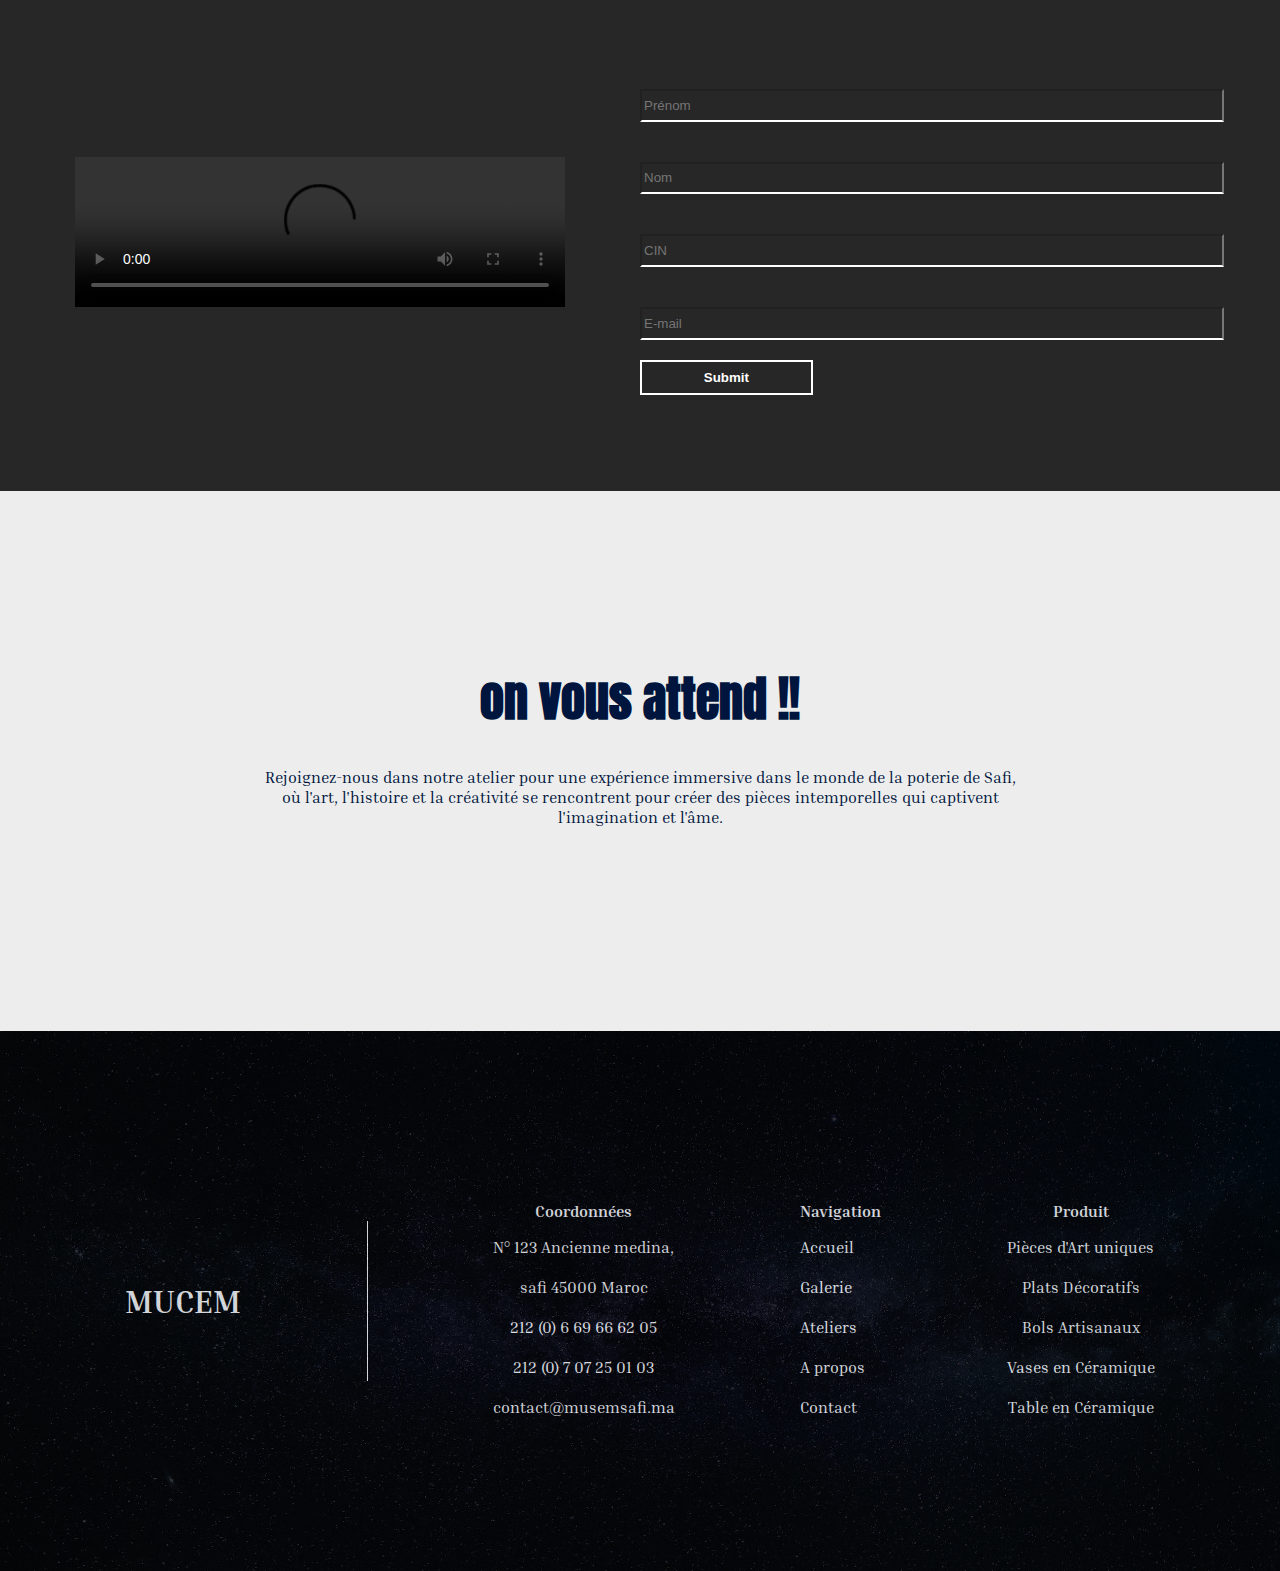
==== commit 93d26428: "modifs" ====
--- a/code/atelier.html
+++ b/code/atelier.html
@@ -1,5 +1,5 @@
 <!DOCTYPE html>
-<html lang="en">
+<html lang="fr">
 <head>
     <meta charset="UTF-8">
     <meta name="viewport" content="width=device-width, initial-scale=1.0">
@@ -102,7 +102,7 @@
                 </div>
                 <div class="f">
                   
-                    <form action="">
+                    <form>
                         
                         <input type="text" placeholder="Prénom" class="ifinsc" id="firstname">
                         <input type="text" placeholder="Nom" class="ifinsc" id="lastname">
@@ -139,12 +139,19 @@
             </div>
             <div>
                 <h4>Navigation</h4>
-                <p>Accueil
-                 <br><br>Galerie
-                 <br><br>Ateliers
-                 <br><br>A propos
-                 <br><br>Contact
-                </p>
+                <a href="">Accueil</a>
+                <br><br>
+                <a href="">Galerie</a>
+                <br><br>
+                <a href="">Ateliers</a>
+                <br><br>
+                <a href="">A propos</a>
+                <br><br>
+                <a href="">Contact</a>
+                
+                 
+                 
+                
             </div>
             <div>
                 <h4>Produit</h4>
--- a/code/style.css
+++ b/code/style.css
@@ -41,6 +41,11 @@
     text-decoration: none;
     color: white;
 }
+.navigation li a:hover{
+    
+    color: rgb(8, 115, 139);
+}
+
 
 .logo span{
     color: white;
@@ -367,6 +372,11 @@
     text-align: center;
    
 }
+footer a{
+    text-decoration: none;
+    color: white;
+    text-align: center;
+}
 .tr{
     border-left: 1px solid white;
     height: 10em;
@@ -682,9 +692,11 @@
 .ifinsc{
     width: 100%;
     background-color: transparent;
-    border-style: none;
+    height: 2em;
+    
     border-bottom: 2px solid white !important;
     margin: 1.5em 0;
+    color: white;
     
 }
 .sbmt{
--- a/code/style-mobile.css
+++ b/code/style-mobile.css
@@ -12,6 +12,7 @@
             width: 100%;
             text-align: center;
             transition: 0.5s;
+            opacity: 0.95;
 
         
     }
@@ -39,7 +40,7 @@
 
     
     .navi ul li:hover{
-         background: rgb(158, 253, 253);
+         background: #2a2a2a;
     }
 
     #icon{
@@ -285,7 +286,8 @@
         width: 50%;
         margin: 0 auto;
         padding: 1em 4em !important;
-        text-align: center;
+        display: flex;
+        justify-content: center;
     }
 
     .text p{
@@ -338,4 +340,9 @@
         justify-content: center;
         gap: 1em;
     }
+
+    .S3-g{
+        height: auto;
+        padding: 1em;
+    }
 }
